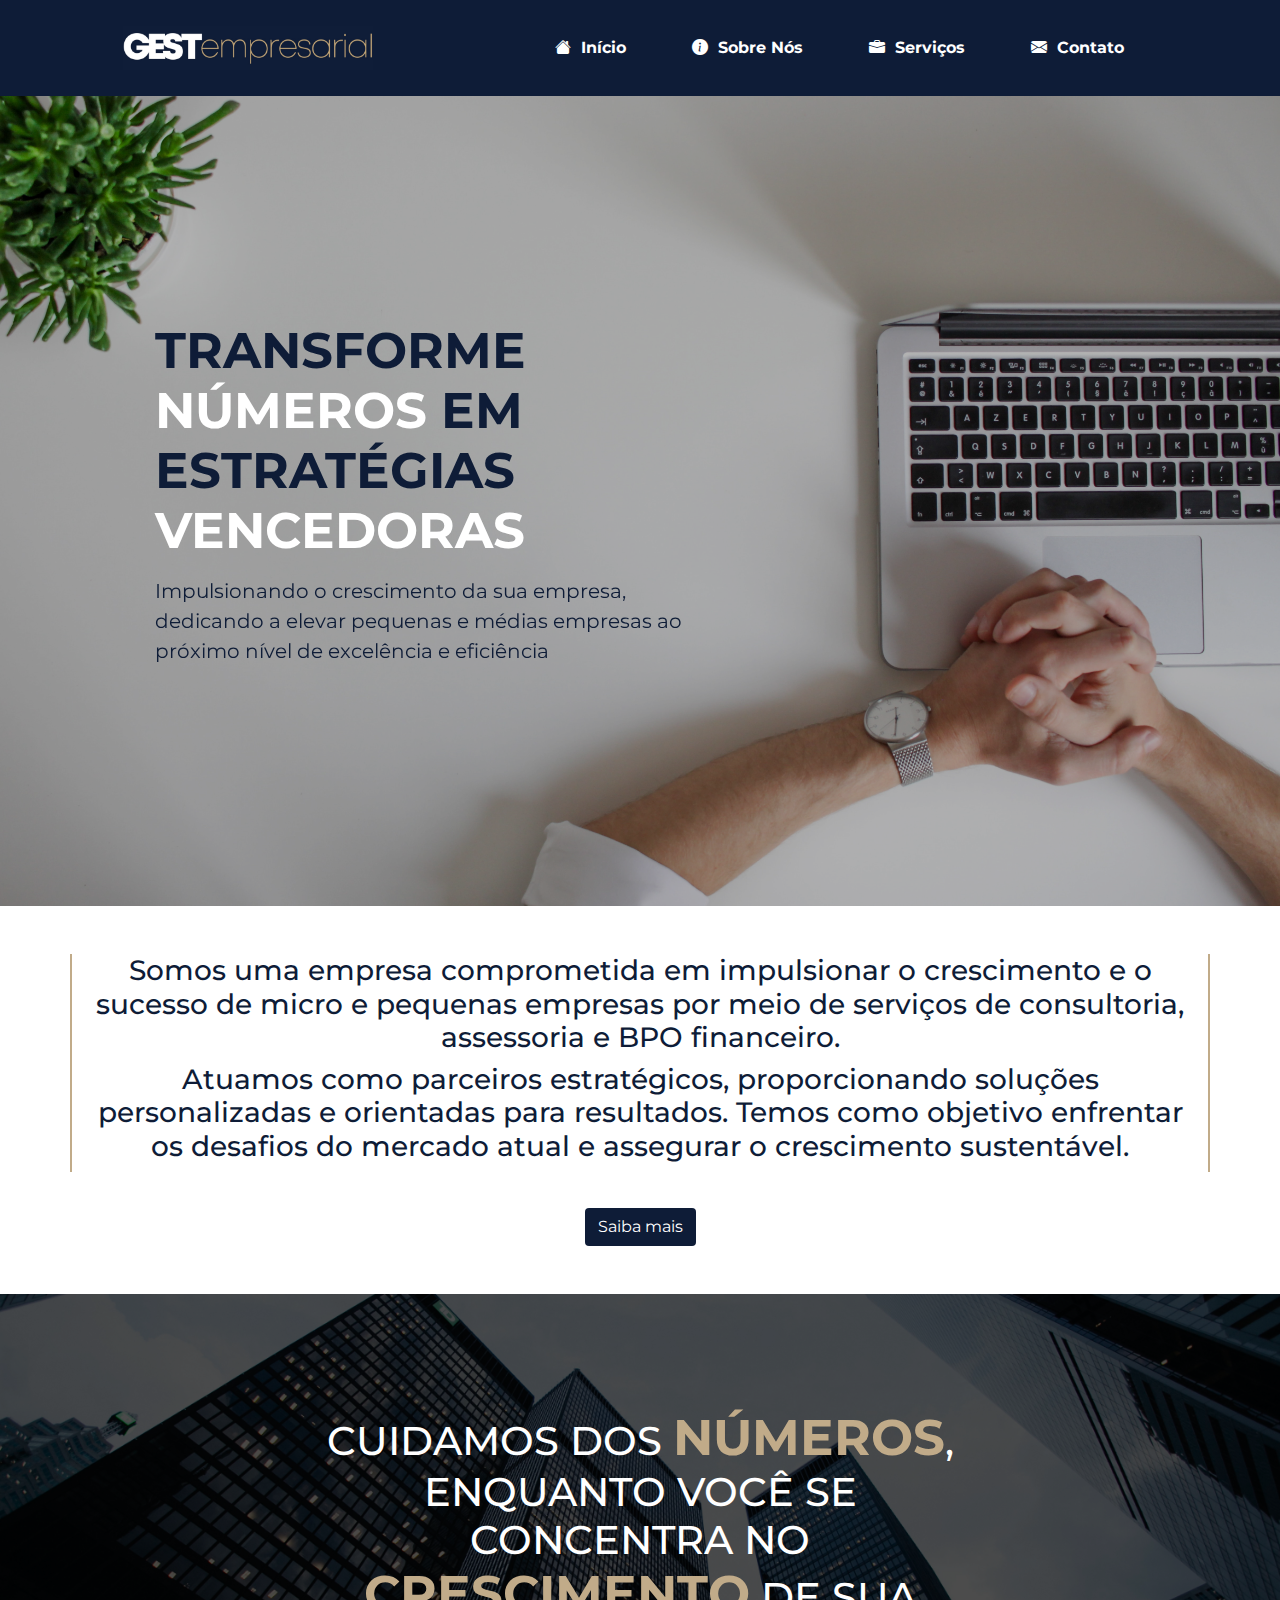
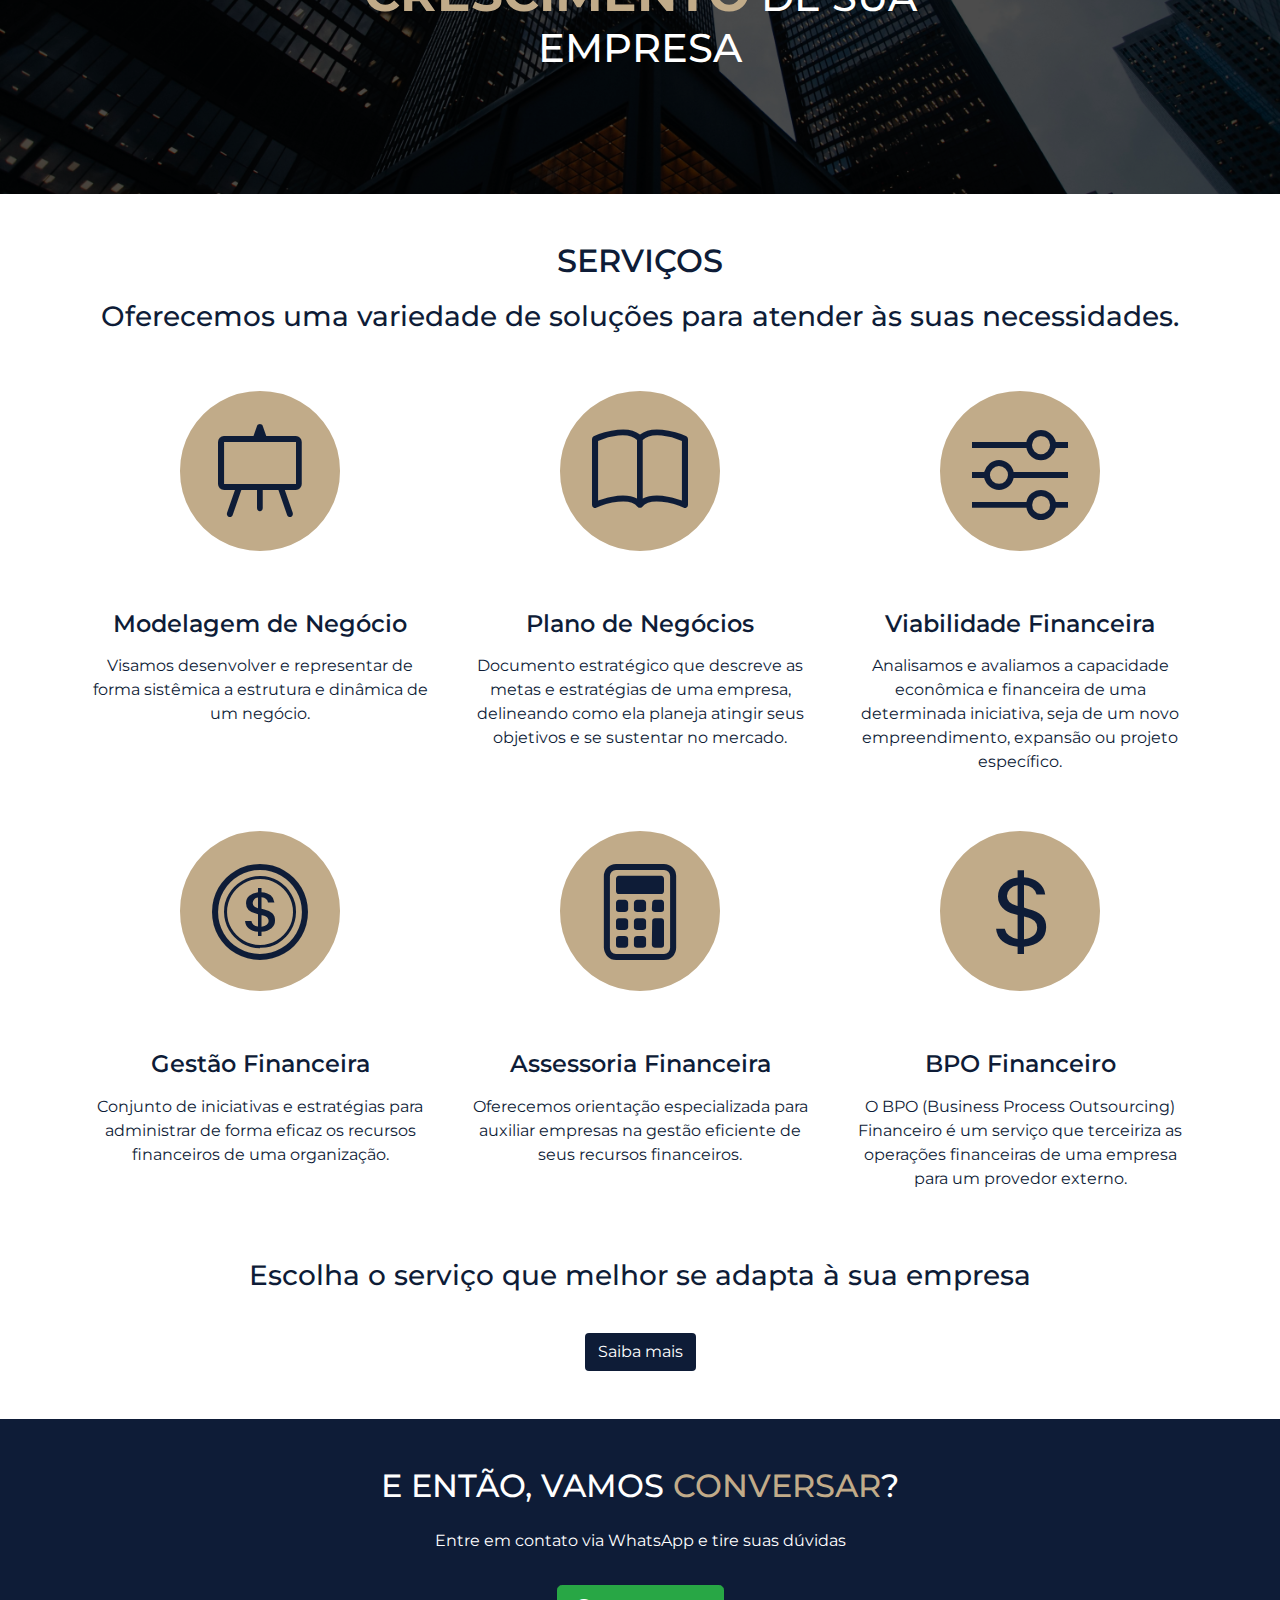
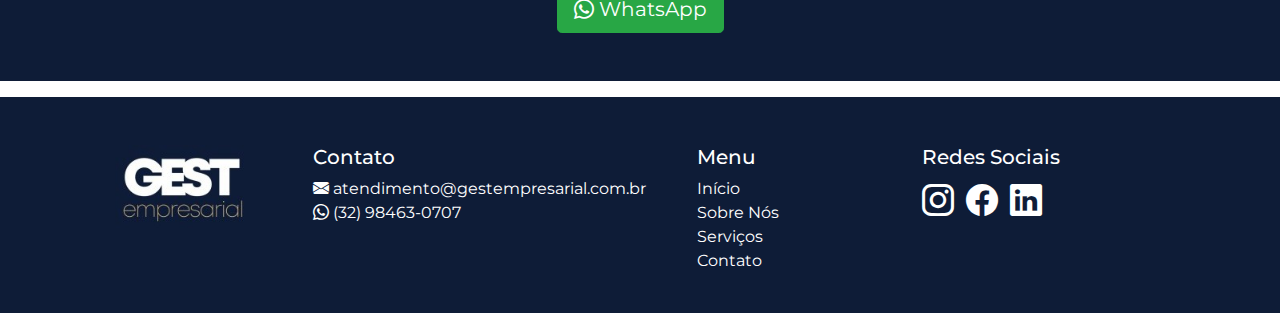
==== index.html @ 05a5762b "Update styles and add new section in sobre-nos.html" ====
<!DOCTYPE html>
<html lang="en">

<head>
    <meta charset="UTF-8">
    <meta name="viewport" content="width=device-width, initial-scale=1.0">

    <link rel="icon" href="./images/Imagem do WhatsApp de 2023-12-29 à(s) 10.19.11_632442c2.jpg">

    <link rel="stylesheet" href="style.css">

    <link rel="stylesheet" href="https://cdn.jsdelivr.net/npm/bootstrap@4.0.0/dist/css/bootstrap.min.css"
        integrity="sha384-Gn5384xqQ1aoWXA+058RXPxPg6fy4IWvTNh0E263XmFcJlSAwiGgFAW/dAiS6JXm" crossorigin="anonymous">
    <link href="https://cdn.jsdelivr.net/npm/bootstrap-icons@1.7.1/font/bootstrap-icons.css" rel="stylesheet">

    <link rel="stylesheet" href="https://unpkg.com/aos@2.3.1/dist/aos.css">

    <script src="script.js"></script>
    <script src="https://unpkg.com/aos@2.3.1/dist/aos.js"></script>

    <title>Gest Empresarial - Consultoria, Assessoria e BPO</title>
</head>

<body>
    <script>
        AOS.init(
            {
                once: true,
                duration: 1200,
            }
        );
    </script>

    <script src="https://code.jquery.com/jquery-3.5.1.slim.min.js"></script>
    <script src="https://stackpath.bootstrapcdn.com/bootstrap/5.0.0-beta1/js/bootstrap.bundle.min.js"></script>

    <script src="https://stackpath.bootstrapcdn.com/bootstrap/5.0.0-beta1/js/bootstrap.bundle.min.js"></script>

    <script src="https://code.jquery.com/jquery-3.2.1.slim.min.js"
        integrity="sha384-KJ3o2DKtIkvYIK3UENzmM7KCkRr/rE9/Qpg6aAZGJwFDMVNA/GpGFF93hXpG5KkN"
        crossorigin="anonymous"></script>

    <script src="https://cdn.jsdelivr.net/npm/bootstrap@4.0.0/dist/js/bootstrap.min.js"
        integrity="sha384-JZR6Spejh4U02d8jOt6vLEHfe/JQGiRRSQQxSfFWpi1MquVdAyjUar5+76PVCmYl"
        crossorigin="anonymous"></script>




    <header class="header">
        <nav class="navbar col-10 m-auto navbar-expand-lg">
            <a class="navbar-brand" href="#inicio">
                <img src="./images/logo-completo.jpg" alt="Logo">
            </a>
            <button class="navbar-toggler" type="button" data-toggle="collapse" data-target="#navbarNav"
                aria-controls="navbarNav" aria-expanded="false" aria-label="Toggle navigation">
                <i class="bi bi-list"></i>
            </button>
            <div class="collapse navbar-collapse" id="navbarNav">
                <ul class="navbar-nav ml-auto">
                    <li class="nav-item active" >
                        <a class="nav-link" href="#inicio"><i class="bi bi-house-fill nav-icon"></i> Início</a>
                    <li class="nav-item">
                        <a class="nav-link" href="./sobre-nos.html"><i class="bi bi-info-circle-fill nav-icon"></i> Sobre Nós</a>
                    </li>
                    <li class="nav-item">
                        <a class="nav-link" href="#servicos"><i class="bi bi-briefcase-fill nav-icon"></i> Serviços</a>
                    </li>
                    <li class="nav-item">
                        <a class="nav-link" href="#contato"><i class="bi bi-envelope-fill nav-icon"></i> Contato</a>
                    </li>
                </ul>
            </div>
        </nav>
    </header>

    <main>

        <section id="inicio">

            <div class="home d-flex align-items-center">
                <div class="texto-home texto-esquerda col-md-6 offset-md-1 pl-md-5" data-aos="fade-right">
                    <h1>TRANSFORME <span>NÚMEROS</span> EM ESTRATÉGIAS <span>VENCEDORAS</span></h1>
                    <div data-aos="fade-left" data-aos-offset="200">
                        <p>Impulsionando o crescimento da sua empresa, dedicando a elevar pequenas e médias empresas ao próximo 
                            nível de excelência e eficiência</p>
                    </div>
                </div>
            </div>


            <div class="container mt-5 mb-5">
                <div class="row text-center mb-3 texto-desc" >
                    <h3>Somos uma empresa comprometida em impulsionar o crescimento e o sucesso de micro e pequenas 
                        empresas por meio de serviços de consultoria, assessoria e BPO financeiro. 
                    </h3>
                    <h3>
                        Atuamos como parceiros estratégicos, proporcionando soluções personalizadas e orientadas para resultados. 
                        Temos como objetivo enfrentar os desafios do mercado atual e assegurar o crescimento sustentável.
                    </h3>

                </div>
                <div class="d-flex justify-content-center text-center">
                    <a href="./sobre-nos.html" class="btn btn-custom">Saiba mais</a>
                </div>
            </div>


            <div class="inicio-background">
                <div class="inicio-text">
                    <h1>CUIDAMOS DOS <span>NÚMEROS</span>, ENQUANTO VOCÊ SE CONCENTRA NO <span>CRESCIMENTO</span>
                        DE SUA EMPRESA</h1>
                </div>
            </div>


            <div class="container mt-5 mb-4 servicos">
                <div class="text-center">
                    <h2 class="section-heading text-uppercase">Serviços</h2>
                    <h3 class="section-subheading">Oferecemos uma variedade de soluções para atender às suas necessidades.</h3>
                </div>
                <div class="row text-center">
                    <div class="col-md-4">
                        <div class="icon-bolinha">
                            <i class="bi bi-circle-fill"></i>
                            <div class="icon-servico">
                                <i class="bi bi-easel"></i>
                            </div>
                        </div>
                        <h4 class="my-3">Modelagem de Negócio</h4>
                        <p>Visamos desenvolver e representar de forma sistêmica a estrutura e dinâmica de um negócio.</p>
                    </div>
                    <div class="col-md-4">
                        <div class="icon-bolinha">
                            <i class="bi bi-circle-fill"></i>
                            <div class="icon-servico">
                                <i class="bi bi-book"></i>
                            </div>
                        </div>
                        <h4 class="my-3">Plano de Negócios</h4>
                        <p>Documento estratégico que descreve as metas e estratégias de uma empresa, delineando como ela planeja
                            atingir seus objetivos e se sustentar no mercado.</p>
                    </div>
                    <div class="col-md-4">
                        <div class="icon-bolinha">
                            <i class="bi bi-circle-fill"></i>
                            <div class="icon-servico">
                                <i class="bi bi-sliders"></i>
                            </div>
                        </div>
                        <h4 class="my-3">Viabilidade Financeira</h4>
                        <p>Analisamos e avaliamos a capacidade econômica e financeira de uma determinada iniciativa, seja de um novo empreendimento, expansão ou projeto específico.</p>
                    </div>
                    <div class="col-md-4">
                        <div class="icon-bolinha">
                            <i class="bi bi-circle-fill"></i>
                            <div class="icon-servico">
                                <i class="bi bi-coin"></i>
                            </div>
                        </div>
                        <h4 class="my-3">Gestão Financeira</h4>
                        <p>Conjunto de iniciativas e estratégias para administrar de forma eficaz os recursos financeiros de uma organização.</p>
                    </div>
                    <div class="col-md-4">
                        <div class="icon-bolinha">
                            <i class="bi bi-circle-fill"></i>
                            <div class="icon-servico">
                                <i class="bi bi-calculator"></i>
                            </div>
                        </div>
                        <h4 class="my-3">Assessoria Financeira</h4>
                        <p>Oferecemos orientação especializada para auxiliar empresas na gestão eficiente de seus recursos financeiros. </p>
                    </div>
                    <div class="col-md-4">
                        <div class="icon-bolinha">
                            <i class="bi bi-circle-fill"></i>
                            <div class="icon-servico">
                                <i class="bi bi-currency-dollar"></i>
                            </div>
                        </div>
                        <h4 class="my-3">BPO Financeiro</h4>
                        <p>O BPO (Business Process Outsourcing) Financeiro é um serviço que terceiriza as operações financeiras de uma empresa para um provedor externo.</p>
                    </div>
                </div>
                <div class="text-center mt-5 mb-3">
                    <h3>Escolha o serviço que melhor se adapta à sua empresa</h3>
                </div>
                <div class="d-flex justify-content-center text-center">
                    <a href="./servicos.html" class="btn btn-custom">Saiba mais</a>
                </div>
            </div>



        </section>

        <section id="contato">
            <div class="contact-section mt-5 mb-3">
                <div class="container text-center p-5">
                    <h2 class="mb-4">E ENTÃO, VAMOS <span>CONVERSAR</span>?</h2>
                    <p>Entre em contato via WhatsApp e tire suas dúvidas</p>
                    <a href="https://wa.me/553284630707" target="_blank" class="btn btn-success btn-lg mt-3">
                        <i class="bi bi-whatsapp"></i> WhatsApp
                    </a>
                </div>
            </div>
        </section>



    </main>
    <footer class="text-white pt-5 pb-4">
        <div class="container text-center text-md-left">
            <div class="row text-center text-md-left">
                <div class="col-md-2 mx-auto">
                    <img src="./images/logo-cortada.jpeg" alt="Logo da empresa" class="img-fluid">
                </div>
                <div class="col-md-3,5 mx-auto mt-3 mt-md-0">
                    <h5>Contato</h5>
                    <ul class="list-unstyled">
                        <li><a href="mailto:atendimento@gestempresarial.com.br" target="_blank"
                                class="contato-footer"><i class="bi bi-envelope-fill"></i>
                                atendimento@gestempresarial.com.br</a></li>
                        <li><a href="https://wa.me/553284630707" target="_blank" class="contato-footer"><i
                                    class="bi bi-whatsapp"></i> (32) 98463-0707</a></li>
                    </ul>
                </div>
                <div class="col-md-2 mx-auto mt-3 mt-md-0">
                    <h5>Menu</h5>
                    <ul class="list-unstyled">
                        <li><a href="#inicio" class="menu">Início</a></li>
                        <li><a href="#sobre" class="menu">Sobre Nós</a></li>
                        <li><a href="#servicos" class="menu">Serviços</a></li>
                        <li><a href="#contato" class="menu">Contato</a></li>
                    </ul>
                </div>
                <div class="col-md-3 mx-auto mt-3 mt-md-0">
                    <h5>Redes Sociais</h5>
                    <ul class="list-unstyled list-inline">
                        <li class="list-inline-item"><a href="link_do_instagram" target="_blank" class="social-icon"><i
                                    class="bi bi-instagram" style="font-size: 2rem;"></i></a></li>
                        <li class="list-inline-item"><a href="link_do_facebook" target="_blank" class="social-icon"><i
                                    class="bi bi-facebook" style="font-size: 2rem;"></i></a></li>
                        <li class="list-inline-item"><a href="link_do_linkedin" target="_blank" class="social-icon"><i
                                    class="bi bi-linkedin" style="font-size: 2rem;"></i></a></li>
                    </ul>
                </div>
            </div>
        </div>
    </footer>
</body>

</html>
---- style.css ----
@import url('https://fonts.googleapis.com/css2?family=Montserrat:wght@400;500;600;700;800&display=swap');


*{
    margin: 0;
    padding: 0;
    box-sizing: border-box;
    font-family: 'Montserrat', sans-serif;
}

body {
    font-family: 'Montserrat', sans-serif;
    font-weight: 500; 
}

h1, h2, h3, h4, h5, h6 {
    font-weight: 700; 
}

.header {
    background-color: #0e1c37;
}

.navbar-light .navbar-toggler {
    background-color: transparent;
}

.nav-icon {
    margin-right: 5px;
}

.navbar-brand img {
    width: 250px;
    height: auto;
}

.navbar-nav .nav-link {
    color: #ffffff;
    font-weight: bold;
}

.navbar-nav .nav-link:hover {
    color: #c1ab89;
}

.navbar-nav .nav-item {
    margin: 20px 25px;
}

.navbar-toggler i {
    color: white;
}

.home {
    position: relative;
    background-image: url('./images/nordwood-themes-kRNZiGKtz48-unsplash.jpg');
    background-size: cover;
    background-position: center;
    height: 90vh;
}

.home::before {
    content: "";
    position: absolute;
    top: 0;
    right: 0;
    bottom: 0;
    left: 0;
    background: rgba(0, 0, 0, 0.3);
}

.texto-home {
    color: #0e1c37;
}

.texto-home span {
    color: #ffffff;
}

.texto-home h1 {
    font-size: 50px;
    font-weight: bold;
}

.texto-home p {
    font-size: 20px;
    margin-top: 15px;
}

.btn-custom {
    margin-top: 20px;
}

.texto-desc {
    color: #0e1c37;
    border-right: 2px solid #c1ab89;
    border-left: 2px solid #c1ab89;
    padding-left: 10px;
    padding-right: 10px;
}

@media (max-width: 767.98px) {
    .texto-desc {
      border-right: none;
      border-left: none;
      border-top: 2px solid #c1ab89;
      border-bottom: 2px solid #c1ab89;
      padding-top: 20px;
      padding-bottom: 20px;
    }
}

.inicio-background {
    position: relative;
    background-image: url('./images/sean-pollock-PhYq704ffdA-unsplash.jpg');
    background-size: cover;
    background-position: 10% center;
    height: 500px;
}

.inicio-background::before {
    content: "";
    position: absolute;
    top: 0;
    right: 0;
    bottom: 0;
    left: 0;
    background: rgba(0, 0, 0, 0.7);
}

.inicio-text {
    position: absolute;
    top: 50%;
    left: 50%;
    transform: translate(-50%, -50%);
    color: white;
    text-align: center;
    font-size: 70%;
}

.inicio-text span {
    font-size: 50px;
    font-weight: bold;
    color: #c1ab89;
}

.icon-bolinha {
    position: relative;
    font-size: 30vh;
    color: #c1ab89;
}

.icon-servico {
    position: absolute;
    top: 50%;
    left: 50%;
    transform: translate(-50%, -50%);
    font-size: 15vh;
    color: #ffffff;
}

#sobre .card {
    background-color: #0e1c37; /* Altere para a cor que desejar */
    margin-top: 50px; /* Altere para o espaçamento que desejar */
    margin-bottom: 50px; /* Altere para o espaçamento que desejar */
    border-radius: 50px;
    box-shadow: 0 4px 8px 0 rgba(0, 0, 0, 0.4), 0 6px 20px 0 rgba(0, 0, 0, 0.4); /* Adiciona sombra */
}

#sobre .card .card-body {
    color: #ffffff; /* Altere para a cor que desejar */
}

#sobre .card .card-body h2 {
    text-transform: uppercase;
    color: #c1ab89;
    margin-top: 20px;
    margin-bottom: 20px;
    text-align: center;
}

#sobre .card .card-body p {
    font-size: 18px;
}

#sobre .card .card-body .img-fluid {
    background-color: #c1ab89;
    border-color: #c1ab89;
    color: #ffffff;
    font-weight: bold;
}



.card-body h2 {
    text-transform: uppercase;
    color: #0e1c37;
    margin-top: 20px;
    margin-bottom: 20px;
    text-align: center;

}

.btn-custom {
    background-color: #0e1c37; /* Cor de fundo do botão */
    color: #ffffff; /* Cor do texto do botão */
}

.btn-custom:hover {
    background-color: #c1ab89; /* Cor de fundo do botão quando o mouse está sobre ele */
    color: #ffffff; /* Cor do texto do botão quando o mouse está sobre ele */
}



.contact-section {
    color: #ffffff;
    background-color: #0e1c37; /* Cor de fundo azul da seção de contato */
}

.contact-section span {
    color: #c1ab89;
}

.btn-success {
    background-color: #25D366; /* Cor do botão do WhatsApp */
    border-color: #25D366; /* Cor da borda do botão do WhatsApp */
}

/* Opcional: Se você quiser ajustar a forma do botão para se parecer mais com o da imagem */
.btn-lg {
    border-radius: 30px;
    padding: .75rem 1.25rem;
}


.servicos {
    background-color: #ffffff;
}

.servicos h2 {
    color: #0e1c37;
    font-weight: 550;
    margin-bottom: 20px;
}

.icon-bolinha {
    font-size: 10em;
}

.icon-servico {
    color: #0e1c37;
    font-weight: 550;
    font-size: 0.6em;
}

.servicos h3 {
    color: #0e1c37;
    font-weight: 500;
    margin-bottom: 20px;
}

.servicos p {
    color: #0e1c37;
    font-weight: 400;
    margin-bottom: 20px;
}

.servicos h4 {
    color: #0e1c37;
    font-weight: 550;
    margin-top: 0.5rem;
}



footer {
    background-color: #0e1c37;
    color: #ffffff;
    padding-top: 20px;
    padding-bottom: 20px;
}

.contato-footer {
    color: #ffffff;
}

.contato-footer:hover {
    color: #c1ab89;
}

.menu {
    color: #ffffff;
}

.menu:hover {
    color: #c1ab89;
}

.social-icon{
    color:#ffffff;
}

.social-icon:hover {
    color: #c1ab89; /* Muda a cor para vermelho quando o mouse passa sobre o ícone */
}


/* Estilizando a barra de rolagem vertical */
::-webkit-scrollbar {
    width: 6px; /* Largura da barra de rolagem */
    background: #0e1c37; /* Fundo transparente */
}

::-webkit-scrollbar-thumb {
    background: #c1ab89; /* Cor do polegar da barra de rolagem (50% de opacidade preta) */
    border-radius: 30px; /* Borda arredondada */
}

::-webkit-scrollbar-thumb:hover {
    background: #887861; /* Cor do polegar da barra de rolagem quando hover */
}

/* Estilizando a barra de rolagem horizontal (opcional) */
::-webkit-scrollbar-track {
    background: #0e1c37; /* Fundo transparente */
}

/* Escondendo a barra de rolagem nativa do Firefox */
* {
    scrollbar-width: thin;
    scrollbar-color: transparent transparent;
}
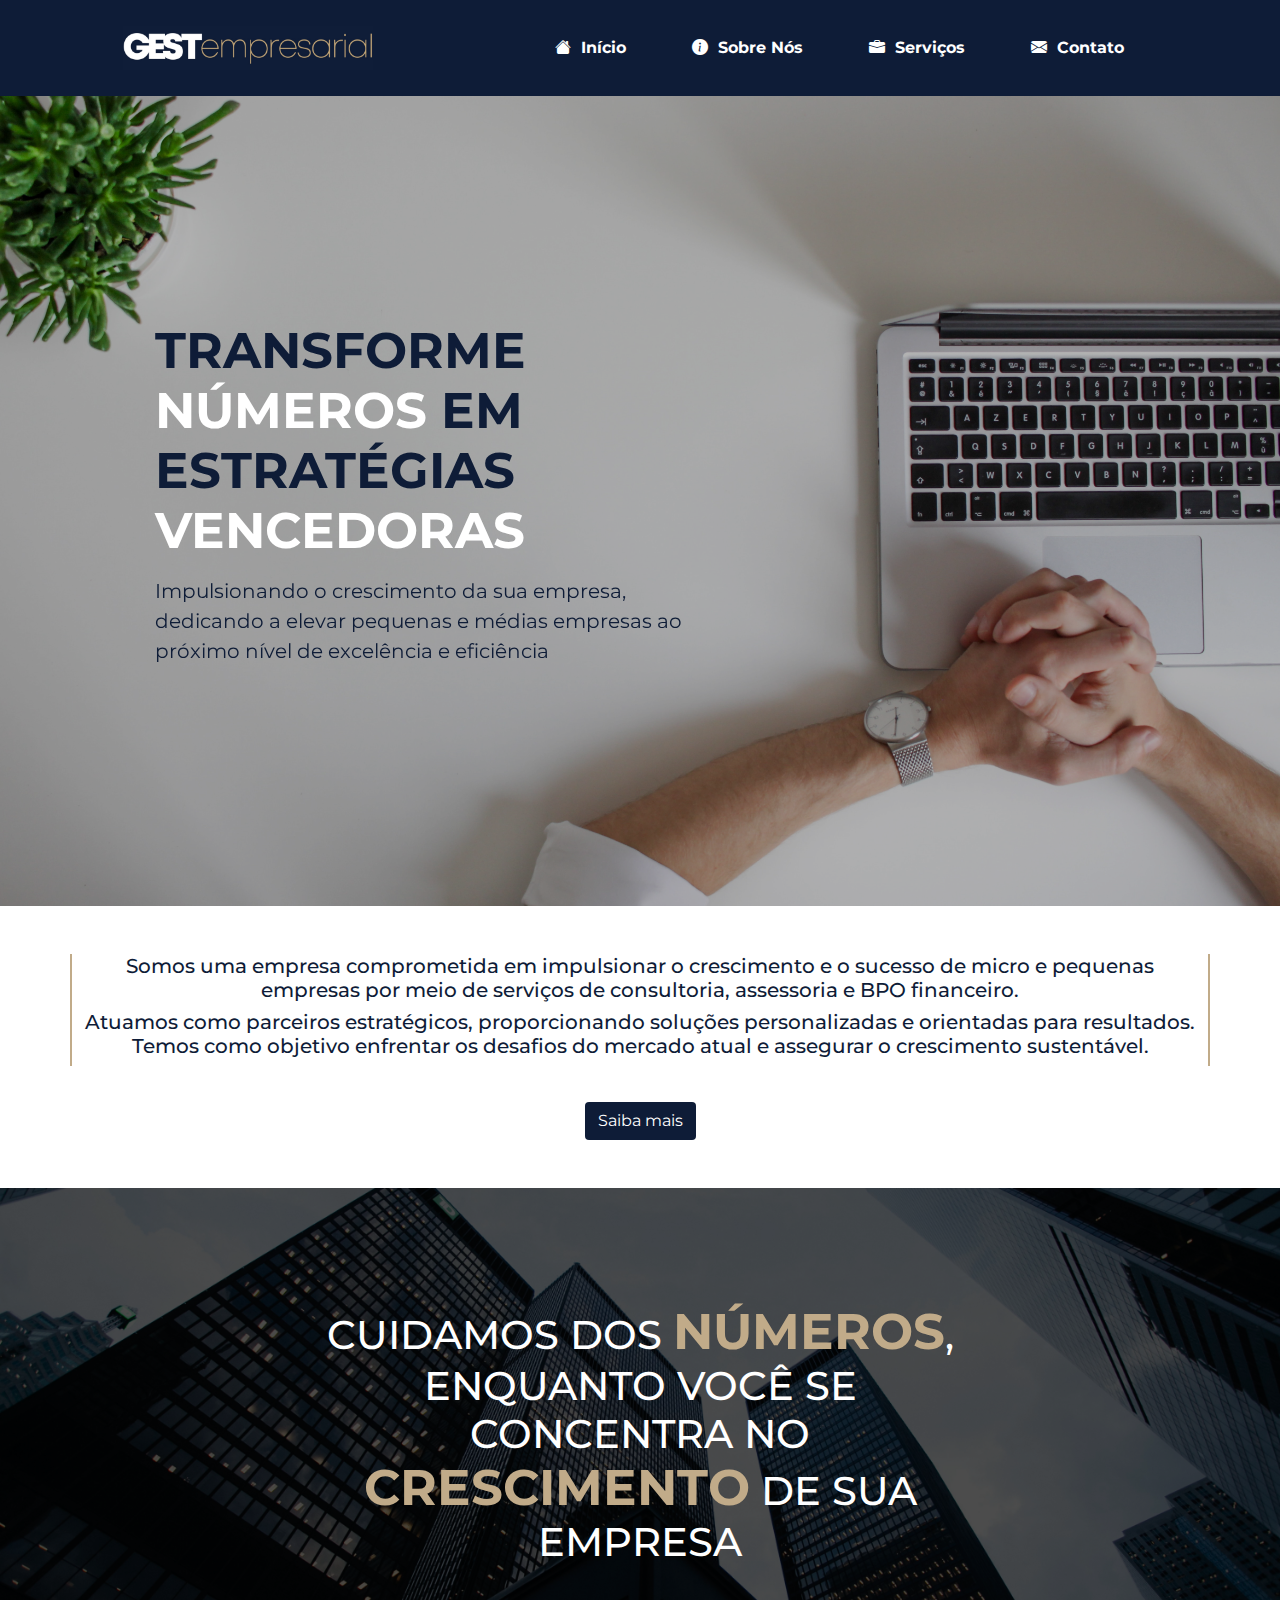
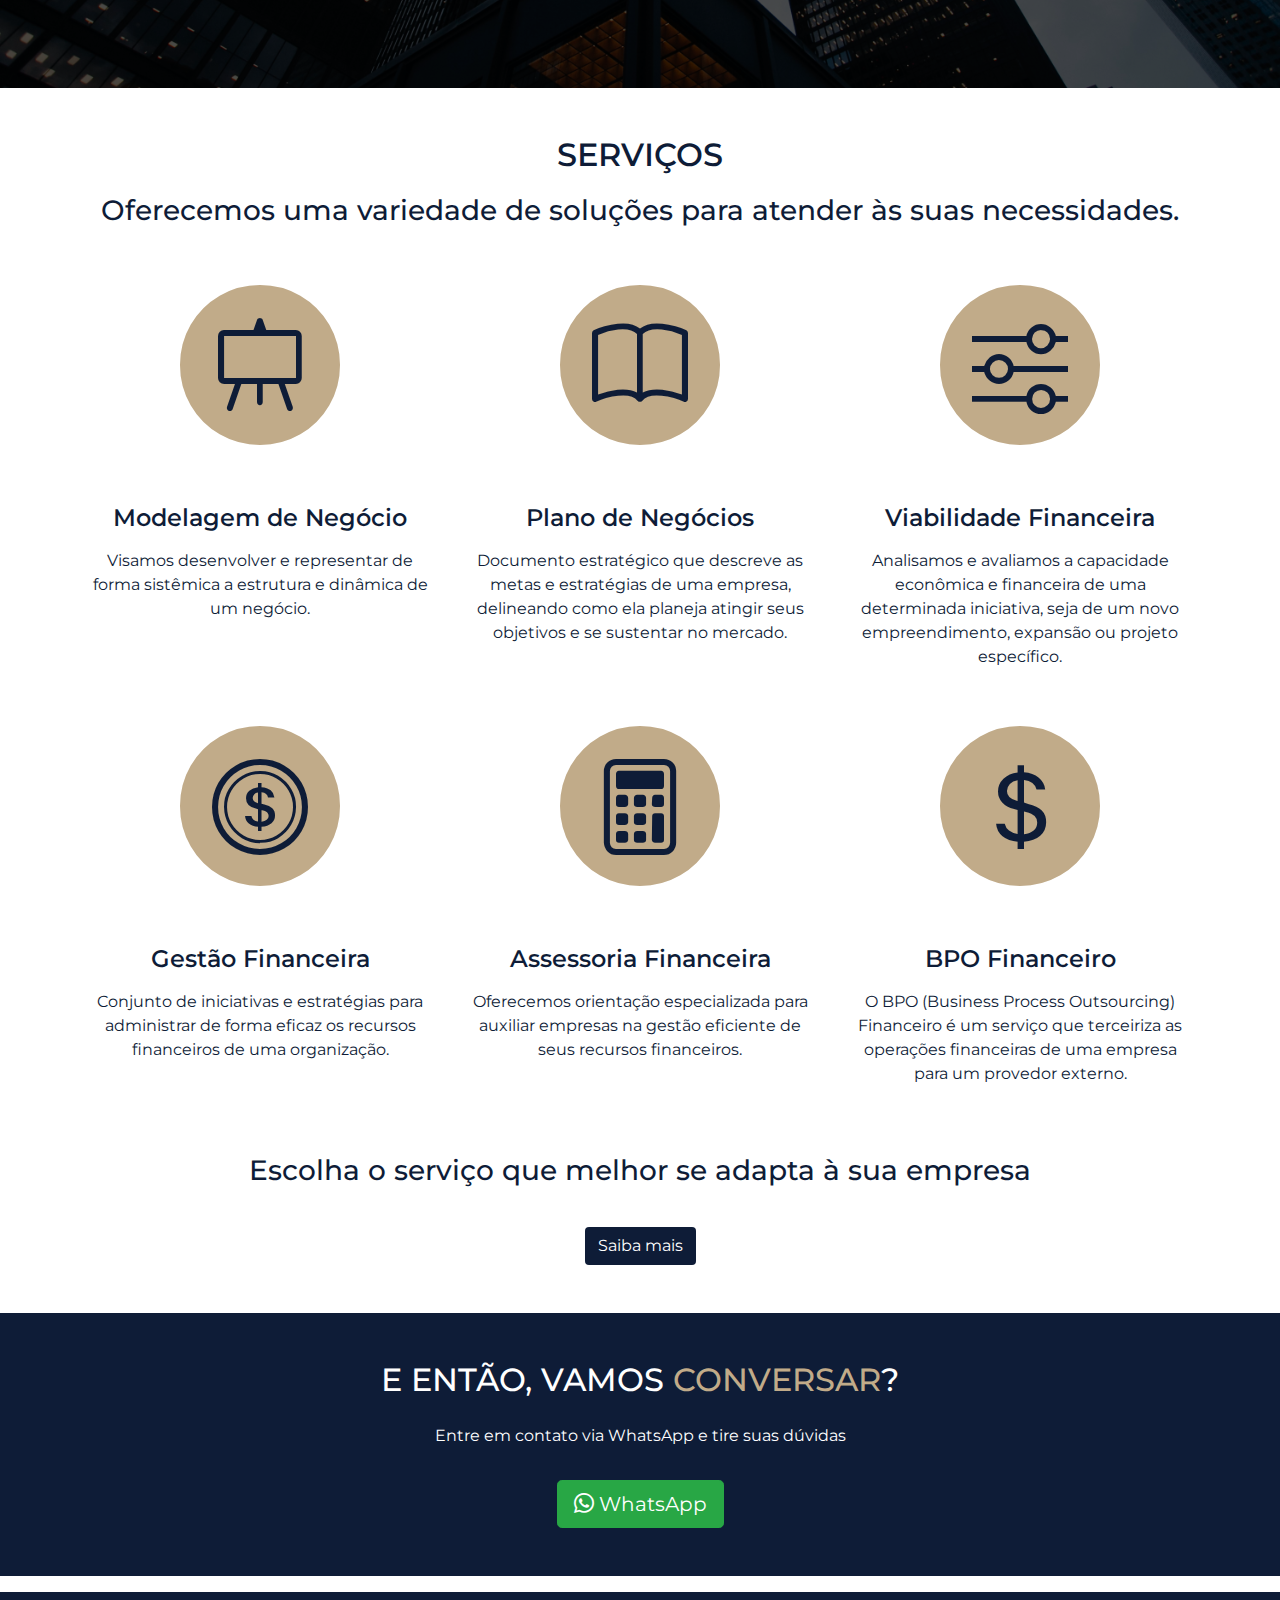
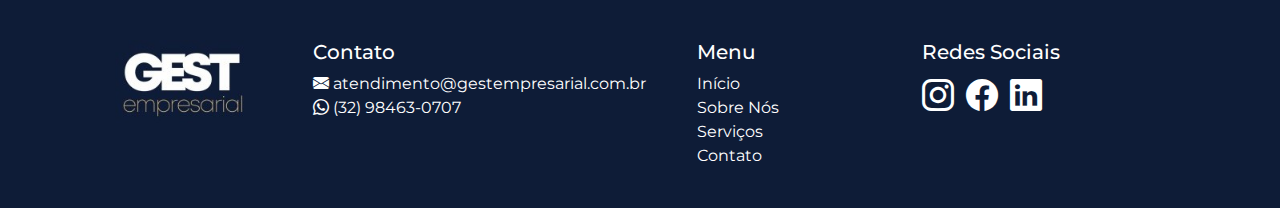
==== commit 0fbec34f: "Update menu links to use relative paths" ====
--- a/index.html
+++ b/index.html
@@ -49,7 +49,7 @@
 
     <header class="header">
         <nav class="navbar col-10 m-auto navbar-expand-lg">
-            <a class="navbar-brand" href="#inicio">
+            <a class="navbar-brand" href="./index.html">
                 <img src="./images/logo-completo.jpg" alt="Logo">
             </a>
             <button class="navbar-toggler" type="button" data-toggle="collapse" data-target="#navbarNav"
@@ -58,16 +58,17 @@
             </button>
             <div class="collapse navbar-collapse" id="navbarNav">
                 <ul class="navbar-nav ml-auto">
-                    <li class="nav-item active" >
-                        <a class="nav-link" href="#inicio"><i class="bi bi-house-fill nav-icon"></i> Início</a>
+                    <li class="nav-item active">
+                        <a class="nav-link" href="./index.html"><i class="bi bi-house-fill nav-icon"></i> Início</a>
                     <li class="nav-item">
-                        <a class="nav-link" href="./sobre-nos.html"><i class="bi bi-info-circle-fill nav-icon"></i> Sobre Nós</a>
+                        <a class="nav-link" href="./sobre-nos.html"><i class="bi bi-info-circle-fill nav-icon"></i>
+                            Sobre Nós</a>
                     </li>
                     <li class="nav-item">
-                        <a class="nav-link" href="#servicos"><i class="bi bi-briefcase-fill nav-icon"></i> Serviços</a>
+                        <a class="nav-link" href="./servicos.html"><i class="bi bi-briefcase-fill nav-icon"></i> Serviços</a>
                     </li>
                     <li class="nav-item">
-                        <a class="nav-link" href="#contato"><i class="bi bi-envelope-fill nav-icon"></i> Contato</a>
+                        <a class="nav-link" href="./contato.html"><i class="bi bi-envelope-fill nav-icon"></i> Contato</a>
                     </li>
                 </ul>
             </div>
@@ -76,135 +77,138 @@
 
     <main>
 
-        <section id="inicio">
-
-            <div class="home d-flex align-items-center">
-                <div class="texto-home texto-esquerda col-md-6 offset-md-1 pl-md-5" data-aos="fade-right">
-                    <h1>TRANSFORME <span>NÚMEROS</span> EM ESTRATÉGIAS <span>VENCEDORAS</span></h1>
-                    <div data-aos="fade-left" data-aos-offset="200">
-                        <p>Impulsionando o crescimento da sua empresa, dedicando a elevar pequenas e médias empresas ao próximo 
-                            nível de excelência e eficiência</p>
-                    </div>
-                </div>
-            </div>
-
-
-            <div class="container mt-5 mb-5">
-                <div class="row text-center mb-3 texto-desc" >
-                    <h3>Somos uma empresa comprometida em impulsionar o crescimento e o sucesso de micro e pequenas 
-                        empresas por meio de serviços de consultoria, assessoria e BPO financeiro. 
-                    </h3>
-                    <h3>
-                        Atuamos como parceiros estratégicos, proporcionando soluções personalizadas e orientadas para resultados. 
-                        Temos como objetivo enfrentar os desafios do mercado atual e assegurar o crescimento sustentável.
-                    </h3>
-
-                </div>
-                <div class="d-flex justify-content-center text-center">
-                    <a href="./sobre-nos.html" class="btn btn-custom">Saiba mais</a>
-                </div>
-            </div>
-
-
-            <div class="inicio-background">
-                <div class="inicio-text">
-                    <h1>CUIDAMOS DOS <span>NÚMEROS</span>, ENQUANTO VOCÊ SE CONCENTRA NO <span>CRESCIMENTO</span>
-                        DE SUA EMPRESA</h1>
-                </div>
-            </div>
-
-
-            <div class="container mt-5 mb-4 servicos">
-                <div class="text-center">
-                    <h2 class="section-heading text-uppercase">Serviços</h2>
-                    <h3 class="section-subheading">Oferecemos uma variedade de soluções para atender às suas necessidades.</h3>
-                </div>
-                <div class="row text-center">
-                    <div class="col-md-4">
-                        <div class="icon-bolinha">
-                            <i class="bi bi-circle-fill"></i>
-                            <div class="icon-servico">
-                                <i class="bi bi-easel"></i>
-                            </div>
-                        </div>
-                        <h4 class="my-3">Modelagem de Negócio</h4>
-                        <p>Visamos desenvolver e representar de forma sistêmica a estrutura e dinâmica de um negócio.</p>
-                    </div>
-                    <div class="col-md-4">
-                        <div class="icon-bolinha">
-                            <i class="bi bi-circle-fill"></i>
-                            <div class="icon-servico">
-                                <i class="bi bi-book"></i>
-                            </div>
-                        </div>
-                        <h4 class="my-3">Plano de Negócios</h4>
-                        <p>Documento estratégico que descreve as metas e estratégias de uma empresa, delineando como ela planeja
-                            atingir seus objetivos e se sustentar no mercado.</p>
-                    </div>
-                    <div class="col-md-4">
-                        <div class="icon-bolinha">
-                            <i class="bi bi-circle-fill"></i>
-                            <div class="icon-servico">
-                                <i class="bi bi-sliders"></i>
-                            </div>
-                        </div>
-                        <h4 class="my-3">Viabilidade Financeira</h4>
-                        <p>Analisamos e avaliamos a capacidade econômica e financeira de uma determinada iniciativa, seja de um novo empreendimento, expansão ou projeto específico.</p>
-                    </div>
-                    <div class="col-md-4">
-                        <div class="icon-bolinha">
-                            <i class="bi bi-circle-fill"></i>
-                            <div class="icon-servico">
-                                <i class="bi bi-coin"></i>
-                            </div>
-                        </div>
-                        <h4 class="my-3">Gestão Financeira</h4>
-                        <p>Conjunto de iniciativas e estratégias para administrar de forma eficaz os recursos financeiros de uma organização.</p>
-                    </div>
-                    <div class="col-md-4">
-                        <div class="icon-bolinha">
-                            <i class="bi bi-circle-fill"></i>
-                            <div class="icon-servico">
-                                <i class="bi bi-calculator"></i>
-                            </div>
-                        </div>
-                        <h4 class="my-3">Assessoria Financeira</h4>
-                        <p>Oferecemos orientação especializada para auxiliar empresas na gestão eficiente de seus recursos financeiros. </p>
-                    </div>
-                    <div class="col-md-4">
-                        <div class="icon-bolinha">
-                            <i class="bi bi-circle-fill"></i>
-                            <div class="icon-servico">
-                                <i class="bi bi-currency-dollar"></i>
-                            </div>
-                        </div>
-                        <h4 class="my-3">BPO Financeiro</h4>
-                        <p>O BPO (Business Process Outsourcing) Financeiro é um serviço que terceiriza as operações financeiras de uma empresa para um provedor externo.</p>
-                    </div>
-                </div>
-                <div class="text-center mt-5 mb-3">
-                    <h3>Escolha o serviço que melhor se adapta à sua empresa</h3>
-                </div>
-                <div class="d-flex justify-content-center text-center">
-                    <a href="./servicos.html" class="btn btn-custom">Saiba mais</a>
-                </div>
-            </div>
-
-
-
-        </section>
-
-        <section id="contato">
-            <div class="contact-section mt-5 mb-3">
-                <div class="container text-center p-5">
-                    <h2 class="mb-4">E ENTÃO, VAMOS <span>CONVERSAR</span>?</h2>
-                    <p>Entre em contato via WhatsApp e tire suas dúvidas</p>
-                    <a href="https://wa.me/553284630707" target="_blank" class="btn btn-success btn-lg mt-3">
-                        <i class="bi bi-whatsapp"></i> WhatsApp
-                    </a>
-                </div>
-            </div>
-        </section>
+
+        <div class="home d-flex align-items-center">
+            <div class="texto-home texto-esquerda col-md-6 offset-md-1 pl-md-5" data-aos="fade-right">
+                <h1>TRANSFORME <span>NÚMEROS</span> EM ESTRATÉGIAS <span>VENCEDORAS</span></h1>
+                <div data-aos="fade-left" data-aos-offset="200">
+                    <p>Impulsionando o crescimento da sua empresa, dedicando a elevar pequenas e médias empresas ao
+                        próximo
+                        nível de excelência e eficiência</p>
+                </div>
+            </div>
+        </div>
+
+
+        <div class="container mt-5 mb-5">
+            <div class="row text-center mb-3 texto-desc">
+                <h5>Somos uma empresa comprometida em impulsionar o crescimento e o sucesso de micro e pequenas
+                    empresas por meio de serviços de consultoria, assessoria e BPO financeiro.
+                </h5>
+                <h5>
+                    Atuamos como parceiros estratégicos, proporcionando soluções personalizadas e orientadas para
+                    resultados.
+                    Temos como objetivo enfrentar os desafios do mercado atual e assegurar o crescimento sustentável.
+                </h5>
+
+            </div>
+            <div class="d-flex justify-content-center text-center">
+                <a href="./sobre-nos.html" class="btn btn-custom">Saiba mais</a>
+            </div>
+        </div>
+
+
+        <div class="inicio-background">
+            <div class="inicio-text">
+                <h1>CUIDAMOS DOS <span>NÚMEROS</span>, ENQUANTO VOCÊ SE CONCENTRA NO <span>CRESCIMENTO</span>
+                    DE SUA EMPRESA</h1>
+            </div>
+        </div>
+
+
+        <div class="container mt-5 mb-4 servicos">
+            <div class="text-center">
+                <h2 class="section-heading text-uppercase">Serviços</h2>
+                <h3 class="section-subheading">Oferecemos uma variedade de soluções para atender às suas necessidades.
+                </h3>
+            </div>
+            <div class="row text-center">
+                <div class="col-md-4">
+                    <div class="icon-bolinha">
+                        <i class="bi bi-circle-fill"></i>
+                        <div class="icon-servico">
+                            <i class="bi bi-easel"></i>
+                        </div>
+                    </div>
+                    <h4 class="my-3">Modelagem de Negócio</h4>
+                    <p>Visamos desenvolver e representar de forma sistêmica a estrutura e dinâmica de um negócio.</p>
+                </div>
+                <div class="col-md-4">
+                    <div class="icon-bolinha">
+                        <i class="bi bi-circle-fill"></i>
+                        <div class="icon-servico">
+                            <i class="bi bi-book"></i>
+                        </div>
+                    </div>
+                    <h4 class="my-3">Plano de Negócios</h4>
+                    <p>Documento estratégico que descreve as metas e estratégias de uma empresa, delineando como ela
+                        planeja
+                        atingir seus objetivos e se sustentar no mercado.</p>
+                </div>
+                <div class="col-md-4">
+                    <div class="icon-bolinha">
+                        <i class="bi bi-circle-fill"></i>
+                        <div class="icon-servico">
+                            <i class="bi bi-sliders"></i>
+                        </div>
+                    </div>
+                    <h4 class="my-3">Viabilidade Financeira</h4>
+                    <p>Analisamos e avaliamos a capacidade econômica e financeira de uma determinada iniciativa, seja de
+                        um novo empreendimento, expansão ou projeto específico.</p>
+                </div>
+                <div class="col-md-4">
+                    <div class="icon-bolinha">
+                        <i class="bi bi-circle-fill"></i>
+                        <div class="icon-servico">
+                            <i class="bi bi-coin"></i>
+                        </div>
+                    </div>
+                    <h4 class="my-3">Gestão Financeira</h4>
+                    <p>Conjunto de iniciativas e estratégias para administrar de forma eficaz os recursos financeiros de
+                        uma organização.</p>
+                </div>
+                <div class="col-md-4">
+                    <div class="icon-bolinha">
+                        <i class="bi bi-circle-fill"></i>
+                        <div class="icon-servico">
+                            <i class="bi bi-calculator"></i>
+                        </div>
+                    </div>
+                    <h4 class="my-3">Assessoria Financeira</h4>
+                    <p>Oferecemos orientação especializada para auxiliar empresas na gestão eficiente de seus recursos
+                        financeiros. </p>
+                </div>
+                <div class="col-md-4">
+                    <div class="icon-bolinha">
+                        <i class="bi bi-circle-fill"></i>
+                        <div class="icon-servico">
+                            <i class="bi bi-currency-dollar"></i>
+                        </div>
+                    </div>
+                    <h4 class="my-3">BPO Financeiro</h4>
+                    <p>O BPO (Business Process Outsourcing) Financeiro é um serviço que terceiriza as operações
+                        financeiras de uma empresa para um provedor externo.</p>
+                </div>
+            </div>
+            <div class="text-center mt-5 mb-3">
+                <h3>Escolha o serviço que melhor se adapta à sua empresa</h3>
+            </div>
+            <div class="d-flex justify-content-center text-center">
+                <a href="./servicos.html" class="btn btn-custom">Saiba mais</a>
+            </div>
+        </div>
+
+
+
+        <div class="contact-section mt-5 mb-3">
+            <div class="container text-center p-5">
+                <h2 class="mb-4">E ENTÃO, VAMOS <span>CONVERSAR</span>?</h2>
+                <p>Entre em contato via WhatsApp e tire suas dúvidas</p>
+                <a href="https://wa.me/553284630707" target="_blank" class="btn btn-success btn-lg mt-3">
+                    <i class="bi bi-whatsapp"></i> WhatsApp
+                </a>
+            </div>
+        </div>
 
 
 
@@ -228,10 +232,10 @@
                 <div class="col-md-2 mx-auto mt-3 mt-md-0">
                     <h5>Menu</h5>
                     <ul class="list-unstyled">
-                        <li><a href="#inicio" class="menu">Início</a></li>
-                        <li><a href="#sobre" class="menu">Sobre Nós</a></li>
-                        <li><a href="#servicos" class="menu">Serviços</a></li>
-                        <li><a href="#contato" class="menu">Contato</a></li>
+                        <li><a href="./index.html" class="menu">Início</a></li>
+                        <li><a href="./sobre-nos.html" class="menu">Sobre Nós</a></li>
+                        <li><a href="./servicos.html" class="menu">Serviços</a></li>
+                        <li><a href="./contato.html" class="menu">Contato</a></li>
                     </ul>
                 </div>
                 <div class="col-md-3 mx-auto mt-3 mt-md-0">
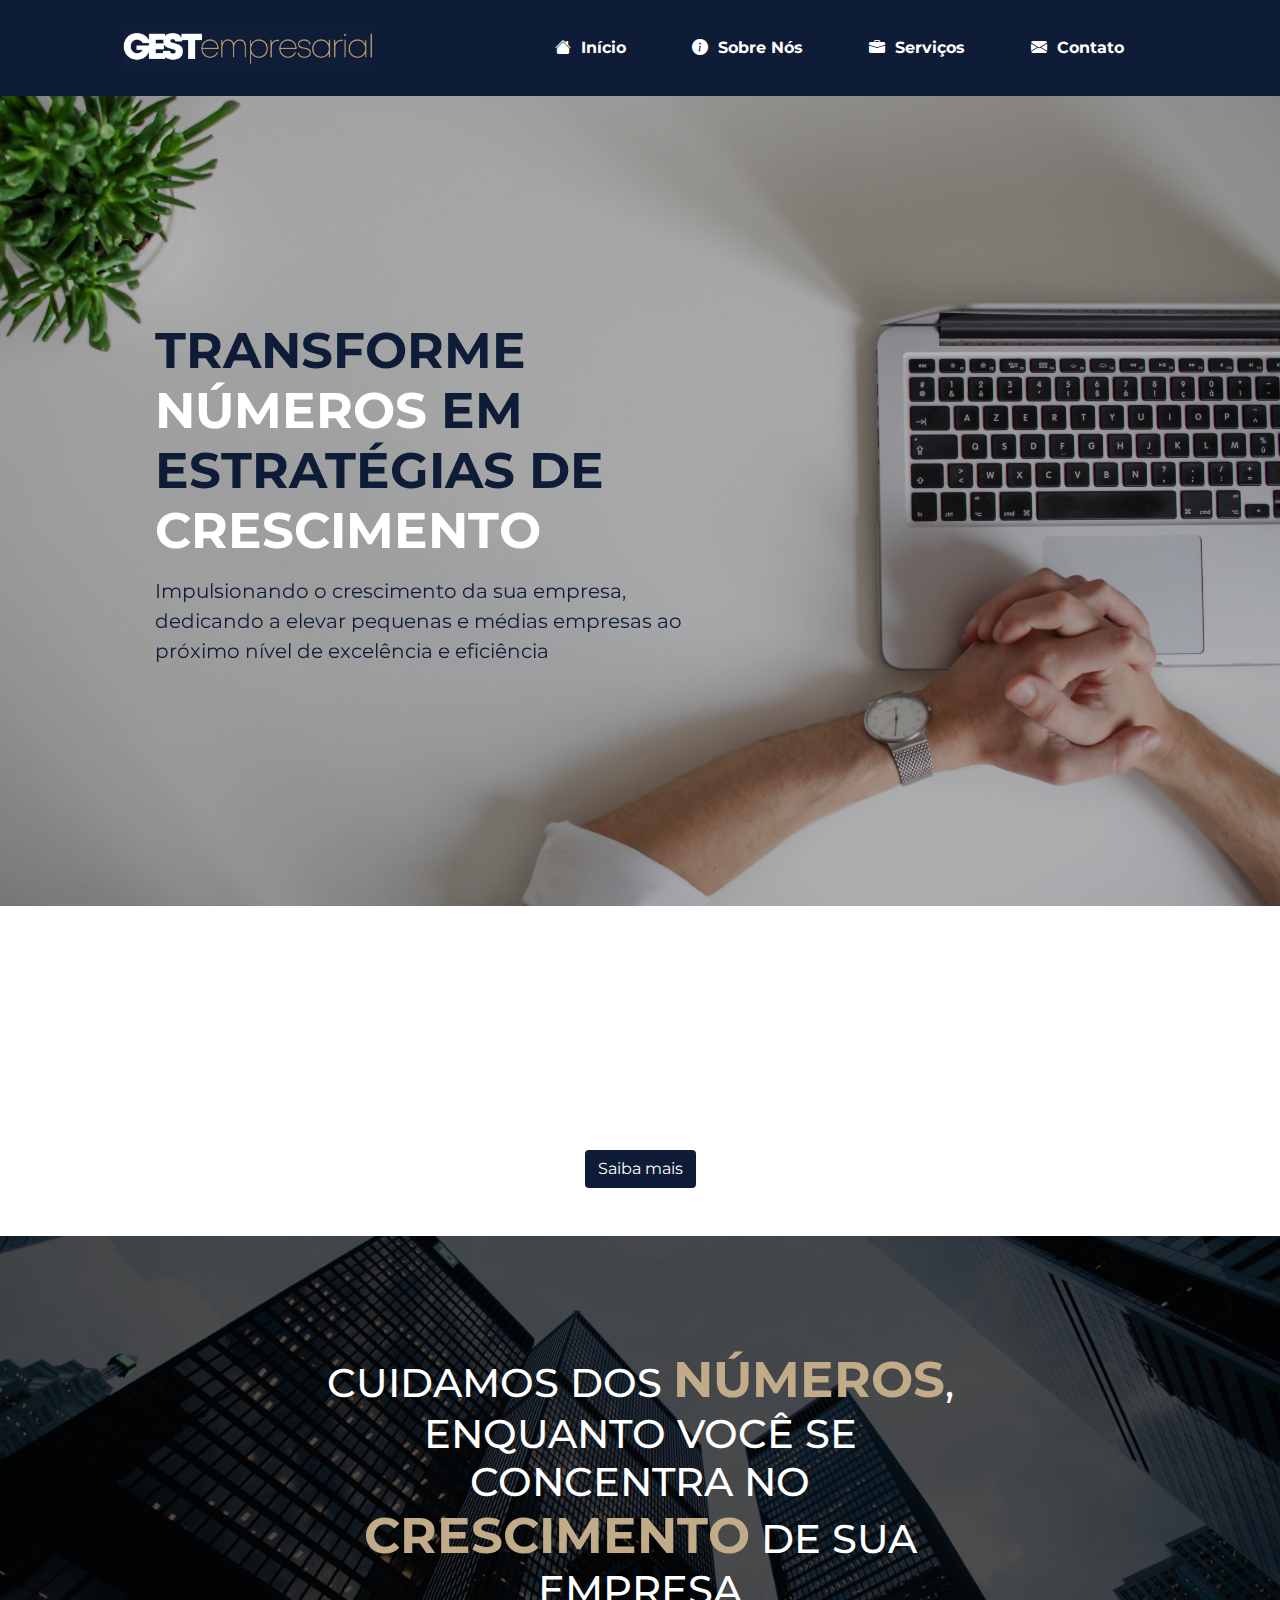
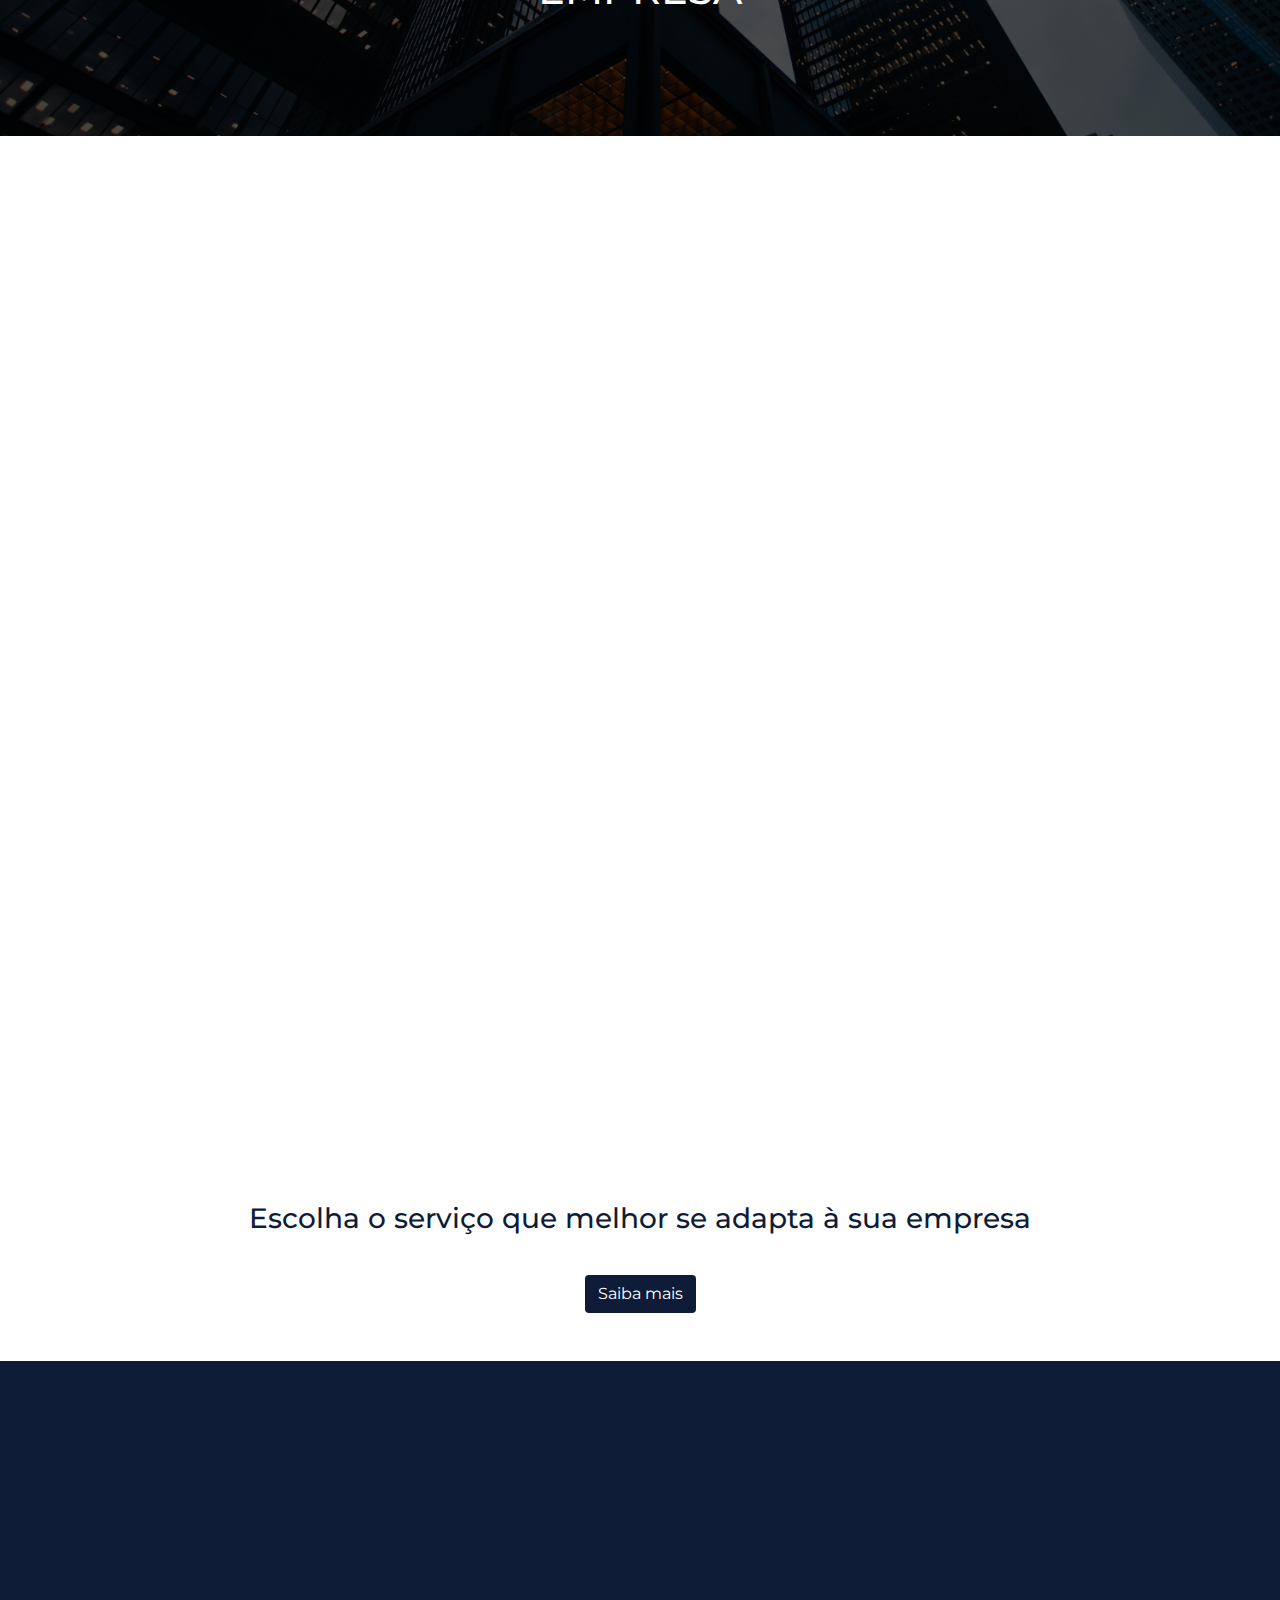
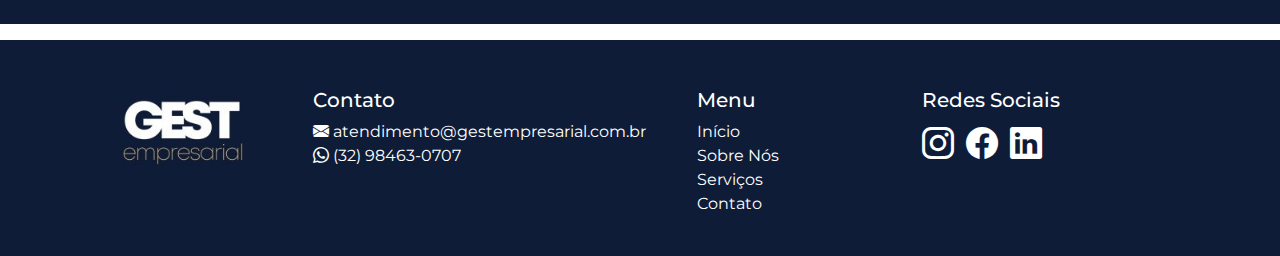
==== commit fa286d86: "Update headings and add WhatsApp button" ====
--- a/index.html
+++ b/index.html
@@ -80,7 +80,7 @@
 
         <div class="home d-flex align-items-center">
             <div class="texto-home texto-esquerda col-md-6 offset-md-1 pl-md-5" data-aos="fade-right">
-                <h1>TRANSFORME <span>NÚMEROS</span> EM ESTRATÉGIAS <span>VENCEDORAS</span></h1>
+                <h1>TRANSFORME <span>NÚMEROS</span> EM ESTRATÉGIAS DE <span>CRESCIMENTO</span></h1>
                 <div data-aos="fade-left" data-aos-offset="200">
                     <p>Impulsionando o crescimento da sua empresa, dedicando a elevar pequenas e médias empresas ao
                         próximo
@@ -91,10 +91,11 @@
 
 
         <div class="container mt-5 mb-5">
-            <div class="row text-center mb-3 texto-desc">
+            <div class="row text-center mb-3 texto-desc mx-auto" data-aos="fade-right">
                 <h5>Somos uma empresa comprometida em impulsionar o crescimento e o sucesso de micro e pequenas
                     empresas por meio de serviços de consultoria, assessoria e BPO financeiro.
                 </h5>
+                <br>
                 <h5>
                     Atuamos como parceiros estratégicos, proporcionando soluções personalizadas e orientadas para
                     resultados.
@@ -117,12 +118,12 @@
 
 
         <div class="container mt-5 mb-4 servicos">
-            <div class="text-center">
+            <div class="text-center" data-aos="fade-up">
                 <h2 class="section-heading text-uppercase">Serviços</h2>
                 <h3 class="section-subheading">Oferecemos uma variedade de soluções para atender às suas necessidades.
                 </h3>
             </div>
-            <div class="row text-center">
+            <div class="row text-center" data-aos="fade-up">
                 <div class="col-md-4">
                     <div class="icon-bolinha">
                         <i class="bi bi-circle-fill"></i>
@@ -201,7 +202,7 @@
 
 
         <div class="contact-section mt-5 mb-3">
-            <div class="container text-center p-5">
+            <div class="container text-center p-5" data-aos="fade-right">
                 <h2 class="mb-4">E ENTÃO, VAMOS <span>CONVERSAR</span>?</h2>
                 <p>Entre em contato via WhatsApp e tire suas dúvidas</p>
                 <a href="https://wa.me/553284630707" target="_blank" class="btn btn-success btn-lg mt-3">
@@ -252,6 +253,7 @@
             </div>
         </div>
     </footer>
+    
 </body>
 
 </html>--- a/style.css
+++ b/style.css
@@ -150,6 +150,11 @@
     color: #c1ab89;
 }
 
+.icon-bolinha:hover {
+    transform: scale(1.1);
+    transition: transform .3s;
+}
+
 .icon-servico {
     position: absolute;
     top: 50%;
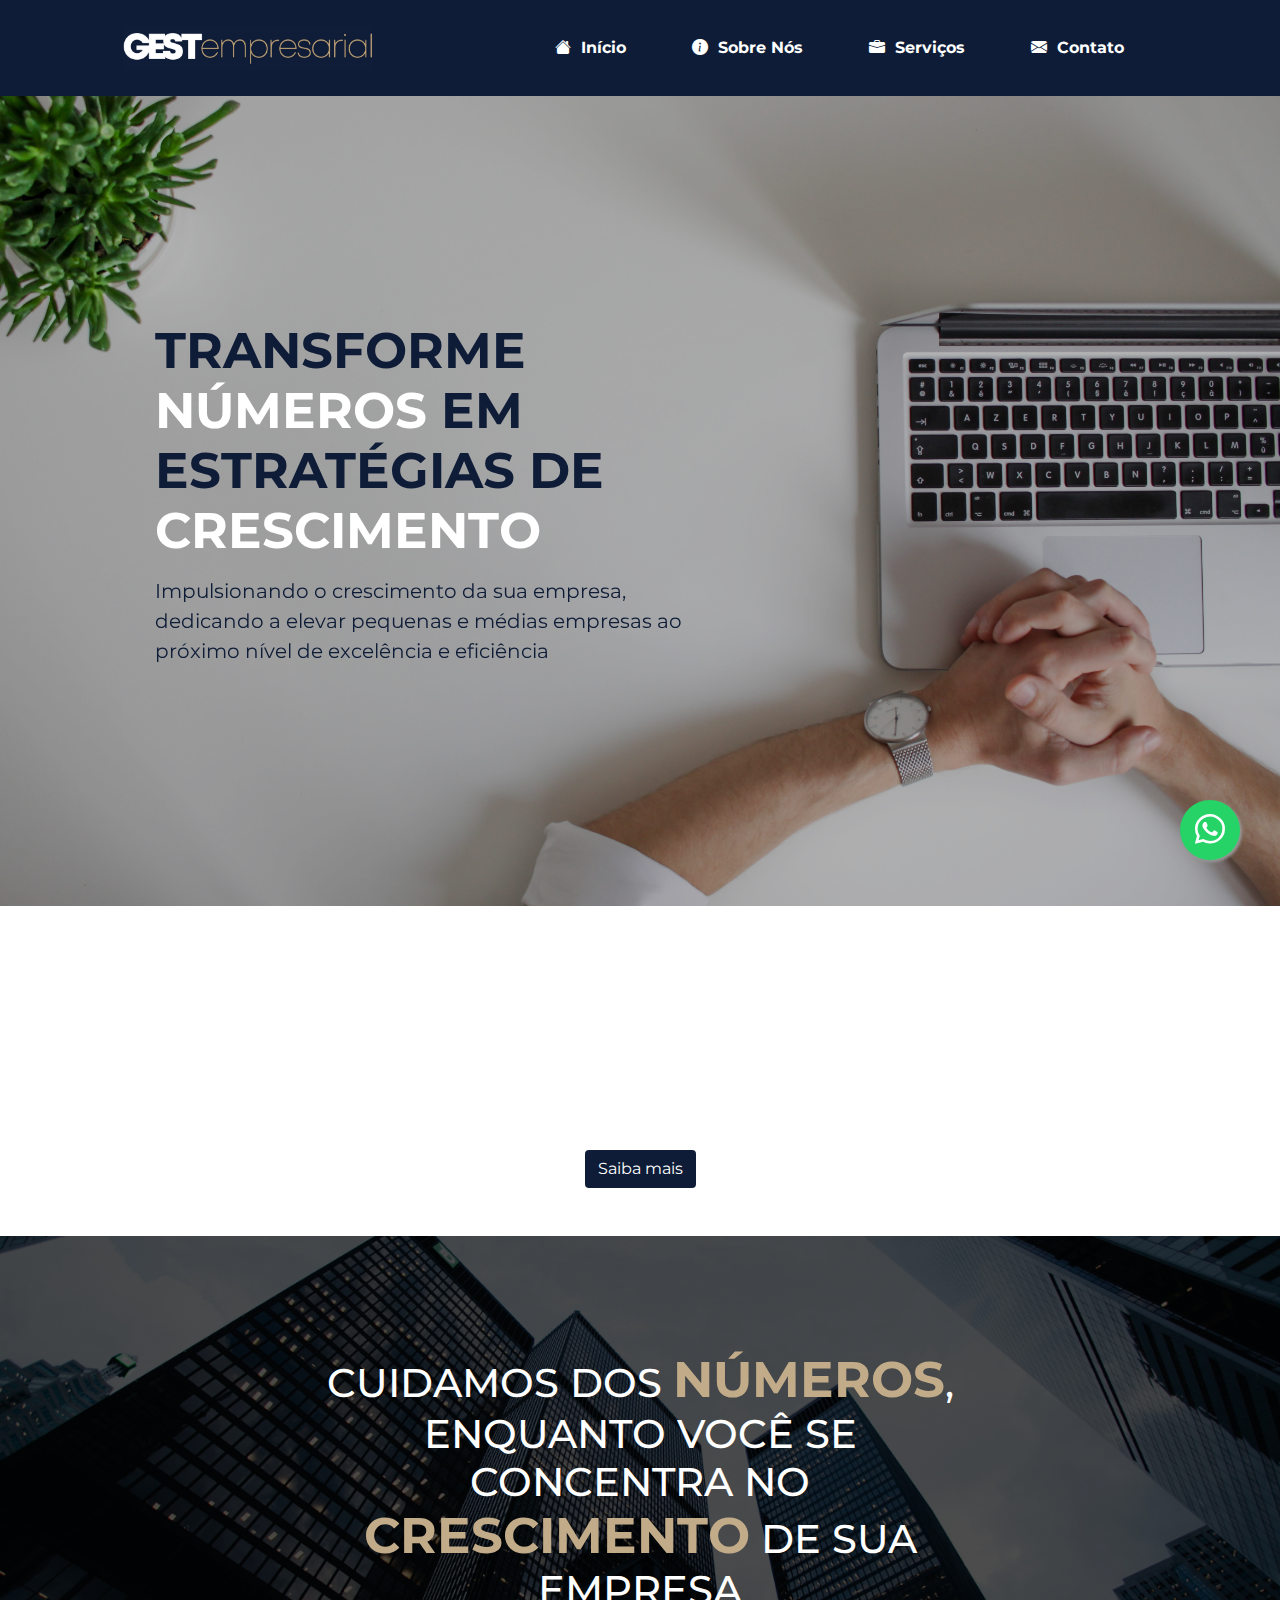
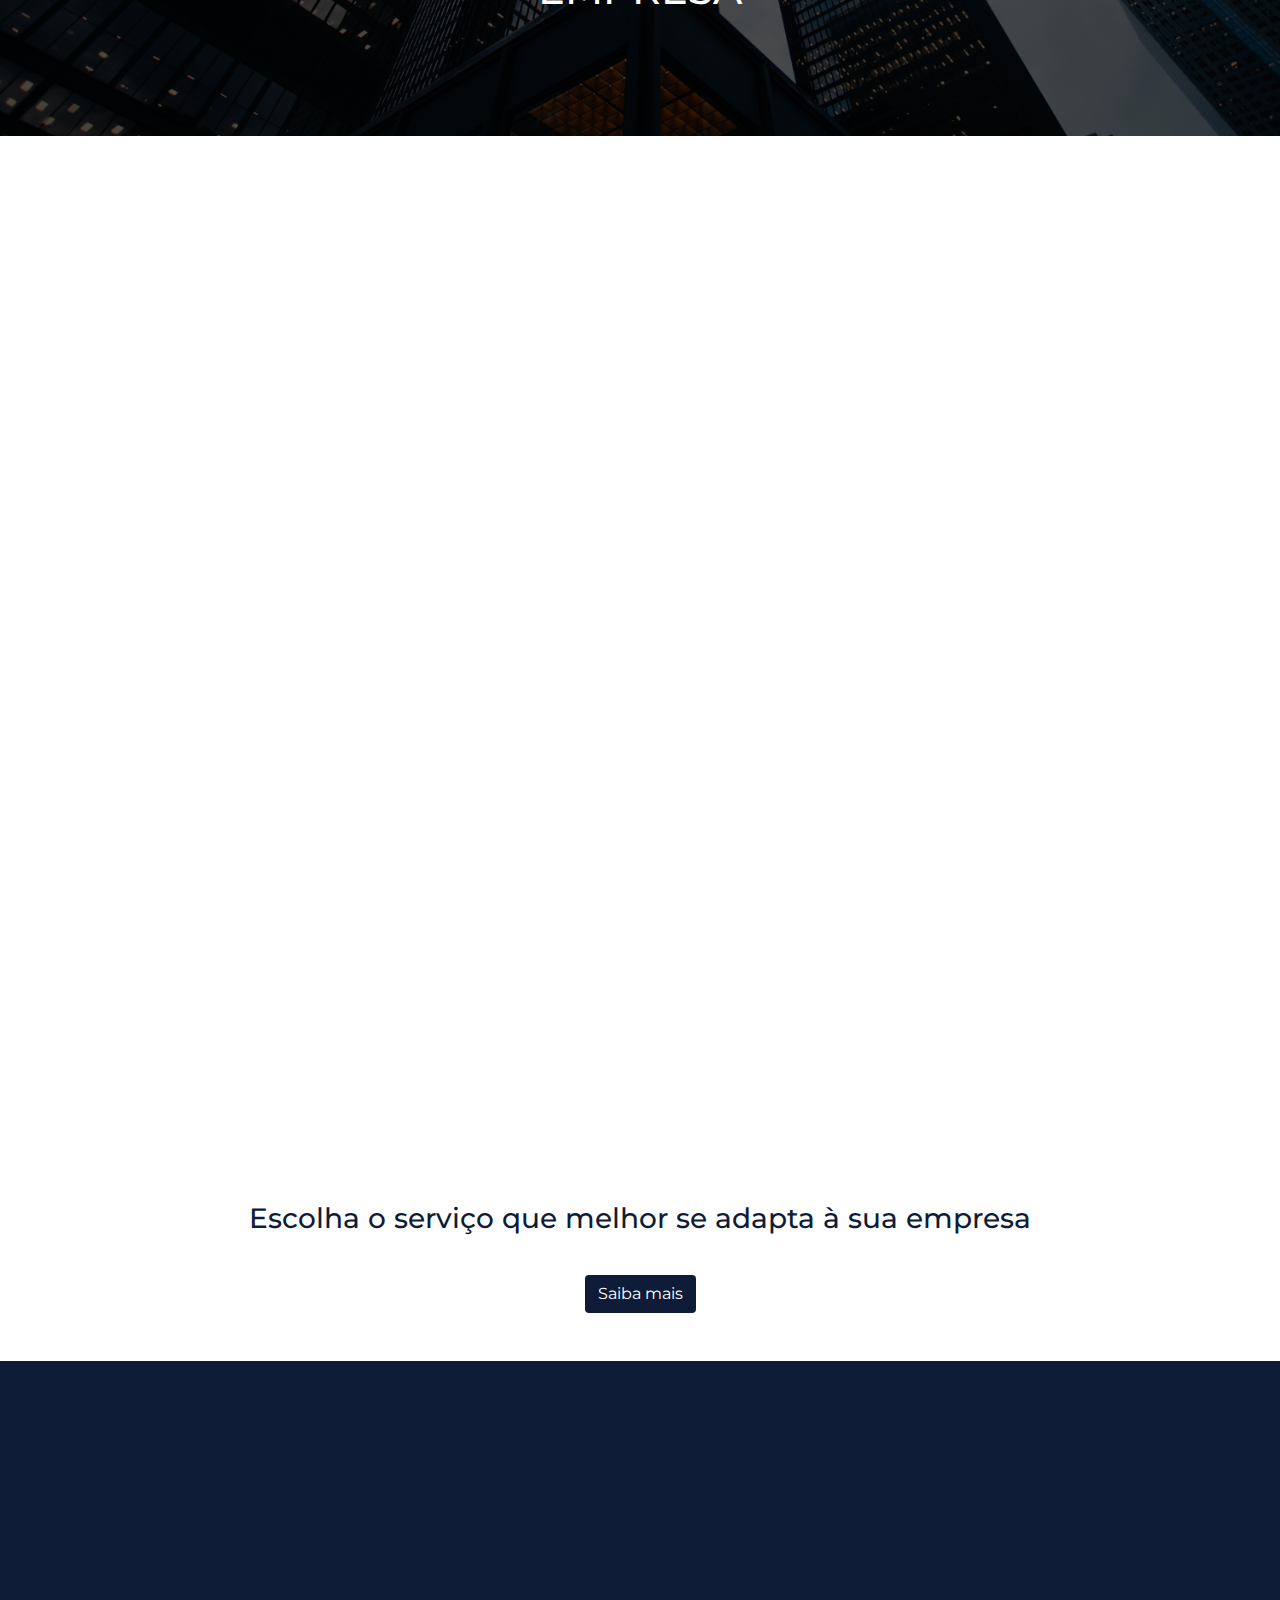
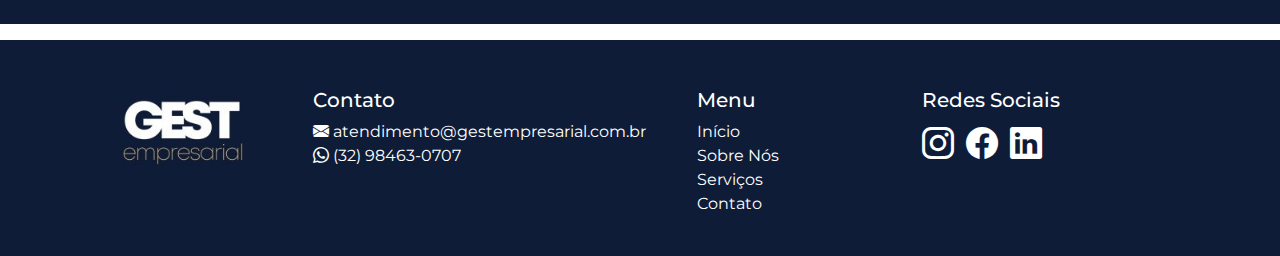
==== commit f159c119: "Add WhatsApp button to footer" ====
--- a/index.html
+++ b/index.html
@@ -5,9 +5,9 @@
     <meta charset="UTF-8">
     <meta name="viewport" content="width=device-width, initial-scale=1.0">
 
-    <link rel="icon" href="./images/Imagem do WhatsApp de 2023-12-29 à(s) 10.19.11_632442c2.jpg">
-
-    <link rel="stylesheet" href="style.css">
+    <link rel="icon" href="./images/G.png">
+
+    <link rel="stylesheet" href="./style/style-home.css">
 
     <link rel="stylesheet" href="https://cdn.jsdelivr.net/npm/bootstrap@4.0.0/dist/css/bootstrap.min.css"
         integrity="sha384-Gn5384xqQ1aoWXA+058RXPxPg6fy4IWvTNh0E263XmFcJlSAwiGgFAW/dAiS6JXm" crossorigin="anonymous">
@@ -61,14 +61,14 @@
                     <li class="nav-item active">
                         <a class="nav-link" href="./index.html"><i class="bi bi-house-fill nav-icon"></i> Início</a>
                     <li class="nav-item">
-                        <a class="nav-link" href="./sobre-nos.html"><i class="bi bi-info-circle-fill nav-icon"></i>
+                        <a class="nav-link" href="./pages/sobre-nos.html"><i class="bi bi-info-circle-fill nav-icon"></i>
                             Sobre Nós</a>
                     </li>
                     <li class="nav-item">
-                        <a class="nav-link" href="./servicos.html"><i class="bi bi-briefcase-fill nav-icon"></i> Serviços</a>
+                        <a class="nav-link" href="./pages/servicos.html"><i class="bi bi-briefcase-fill nav-icon"></i> Serviços</a>
                     </li>
                     <li class="nav-item">
-                        <a class="nav-link" href="./contato.html"><i class="bi bi-envelope-fill nav-icon"></i> Contato</a>
+                        <a class="nav-link" href="./pages/contato.html"><i class="bi bi-envelope-fill nav-icon"></i> Contato</a>
                     </li>
                 </ul>
             </div>
@@ -104,7 +104,7 @@
 
             </div>
             <div class="d-flex justify-content-center text-center">
-                <a href="./sobre-nos.html" class="btn btn-custom">Saiba mais</a>
+                <a href="./pages/sobre-nos.html" class="btn btn-custom">Saiba mais</a>
             </div>
         </div>
 
@@ -195,7 +195,7 @@
                 <h3>Escolha o serviço que melhor se adapta à sua empresa</h3>
             </div>
             <div class="d-flex justify-content-center text-center">
-                <a href="./servicos.html" class="btn btn-custom">Saiba mais</a>
+                <a href="./pages/servicos.html" class="btn btn-custom">Saiba mais</a>
             </div>
         </div>
 
@@ -233,10 +233,10 @@
                 <div class="col-md-2 mx-auto mt-3 mt-md-0">
                     <h5>Menu</h5>
                     <ul class="list-unstyled">
-                        <li><a href="./index.html" class="menu">Início</a></li>
-                        <li><a href="./sobre-nos.html" class="menu">Sobre Nós</a></li>
-                        <li><a href="./servicos.html" class="menu">Serviços</a></li>
-                        <li><a href="./contato.html" class="menu">Contato</a></li>
+                        <li><a href="./pages/index.html" class="menu">Início</a></li>
+                        <li><a href="./pages/sobre-nos.html" class="menu">Sobre Nós</a></li>
+                        <li><a href="./pages/servicos.html" class="menu">Serviços</a></li>
+                        <li><a href="./pages/contato.html" class="menu">Contato</a></li>
                     </ul>
                 </div>
                 <div class="col-md-3 mx-auto mt-3 mt-md-0">
@@ -254,6 +254,10 @@
         </div>
     </footer>
     
+    <a href="https://wa.me/553284630707" class="whatsapp-button fade-in" target="_blank">
+        <i class="bi bi-whatsapp"></i>
+    </a>
+
 </body>
 
 </html>--- a/style/style-home.css
+++ b/style/style-home.css
@@ -0,0 +1,376 @@
+@import url('https://fonts.googleapis.com/css2?family=Montserrat:wght@400;500;600;700;800&display=swap');
+
+
+*{
+    margin: 0;
+    padding: 0;
+    box-sizing: border-box;
+    font-family: 'Montserrat', sans-serif;
+}
+
+body {
+    font-family: 'Montserrat', sans-serif;
+    font-weight: 500; 
+}
+
+h1, h2, h3, h4, h5, h6 {
+    font-weight: 700; 
+}
+
+.header {
+    background-color: #0e1c37;
+}
+
+.navbar-light .navbar-toggler {
+    background-color: transparent;
+}
+
+.nav-icon {
+    margin-right: 5px;
+}
+
+.navbar-brand img {
+    width: 250px;
+    height: auto;
+}
+
+.navbar-nav .nav-link {
+    color: #ffffff;
+    font-weight: bold;
+}
+
+.navbar-nav .nav-link:hover {
+    color: #c1ab89;
+}
+
+.navbar-nav .nav-item {
+    margin: 20px 25px;
+}
+
+.navbar-toggler i {
+    color: white;
+}
+
+.home {
+    position: relative;
+    background-image: url('../images/nordwood-themes-kRNZiGKtz48-unsplash.jpg');
+    background-size: cover;
+    background-position: center;
+    height: 90vh;
+}
+
+.home::before {
+    content: "";
+    position: absolute;
+    top: 0;
+    right: 0;
+    bottom: 0;
+    left: 0;
+    background: rgba(0, 0, 0, 0.3);
+}
+
+.texto-home {
+    color: #0e1c37;
+}
+
+.texto-home span {
+    color: #ffffff;
+}
+
+.texto-home h1 {
+    font-size: 50px;
+    font-weight: bold;
+}
+
+.texto-home p {
+    font-size: 20px;
+    margin-top: 15px;
+}
+
+.btn-custom {
+    margin-top: 20px;
+}
+
+.texto-desc {
+    color: #0e1c37;
+    border-right: 2px solid #c1ab89;
+    border-left: 2px solid #c1ab89;
+    padding-left: 10px;
+    padding-right: 10px;
+}
+
+@media (max-width: 767.98px) {
+    .texto-desc {
+      border-right: none;
+      border-left: none;
+      border-top: 2px solid #c1ab89;
+      border-bottom: 2px solid #c1ab89;
+      padding-top: 20px;
+      padding-bottom: 20px;
+    }
+}
+
+.inicio-background {
+    position: relative;
+    background-image: url('../images/sean-pollock-PhYq704ffdA-unsplash.jpg');
+    background-size: cover;
+    background-position: 10% center;
+    height: 500px;
+}
+
+.inicio-background::before {
+    content: "";
+    position: absolute;
+    top: 0;
+    right: 0;
+    bottom: 0;
+    left: 0;
+    background: rgba(0, 0, 0, 0.7);
+}
+
+.inicio-text {
+    position: absolute;
+    top: 50%;
+    left: 50%;
+    transform: translate(-50%, -50%);
+    color: white;
+    text-align: center;
+    font-size: 70%;
+}
+
+.inicio-text span {
+    font-size: 50px;
+    font-weight: bold;
+    color: #c1ab89;
+}
+
+.icon-bolinha {
+    position: relative;
+    font-size: 30vh;
+    color: #c1ab89;
+}
+
+.icon-bolinha:hover {
+    transform: scale(1.1);
+    transition: transform .3s;
+}
+
+.icon-servico {
+    position: absolute;
+    top: 50%;
+    left: 50%;
+    transform: translate(-50%, -50%);
+    font-size: 15vh;
+    color: #ffffff;
+}
+
+#sobre .card {
+    background-color: #0e1c37; /* Altere para a cor que desejar */
+    margin-top: 50px; /* Altere para o espaçamento que desejar */
+    margin-bottom: 50px; /* Altere para o espaçamento que desejar */
+    border-radius: 50px;
+    box-shadow: 0 4px 8px 0 rgba(0, 0, 0, 0.4), 0 6px 20px 0 rgba(0, 0, 0, 0.4); /* Adiciona sombra */
+}
+
+#sobre .card .card-body {
+    color: #ffffff; /* Altere para a cor que desejar */
+}
+
+#sobre .card .card-body h2 {
+    text-transform: uppercase;
+    color: #c1ab89;
+    margin-top: 20px;
+    margin-bottom: 20px;
+    text-align: center;
+}
+
+#sobre .card .card-body p {
+    font-size: 18px;
+}
+
+#sobre .card .card-body .img-fluid {
+    background-color: #c1ab89;
+    border-color: #c1ab89;
+    color: #ffffff;
+    font-weight: bold;
+}
+
+
+
+.card-body h2 {
+    text-transform: uppercase;
+    color: #0e1c37;
+    margin-top: 20px;
+    margin-bottom: 20px;
+    text-align: center;
+
+}
+
+.btn-custom {
+    background-color: #0e1c37; /* Cor de fundo do botão */
+    color: #ffffff; /* Cor do texto do botão */
+}
+
+.btn-custom:hover {
+    background-color: #c1ab89; /* Cor de fundo do botão quando o mouse está sobre ele */
+    color: #ffffff; /* Cor do texto do botão quando o mouse está sobre ele */
+}
+
+
+
+.contact-section {
+    color: #ffffff;
+    background-color: #0e1c37; /* Cor de fundo azul da seção de contato */
+}
+
+.contact-section span {
+    color: #c1ab89;
+}
+
+.btn-success {
+    background-color: #25D366; /* Cor do botão do WhatsApp */
+    border-color: #25D366; /* Cor da borda do botão do WhatsApp */
+}
+
+/* Opcional: Se você quiser ajustar a forma do botão para se parecer mais com o da imagem */
+.btn-lg {
+    border-radius: 30px;
+    padding: .75rem 1.25rem;
+}
+
+
+.servicos {
+    background-color: #ffffff;
+}
+
+.servicos h2 {
+    color: #0e1c37;
+    font-weight: 550;
+    margin-bottom: 20px;
+}
+
+.icon-bolinha {
+    font-size: 10em;
+}
+
+.icon-servico {
+    color: #0e1c37;
+    font-weight: 550;
+    font-size: 0.6em;
+}
+
+.servicos h3 {
+    color: #0e1c37;
+    font-weight: 500;
+    margin-bottom: 20px;
+}
+
+.servicos p {
+    color: #0e1c37;
+    font-weight: 400;
+    margin-bottom: 20px;
+}
+
+.servicos h4 {
+    color: #0e1c37;
+    font-weight: 550;
+    margin-top: 0.5rem;
+}
+
+
+
+footer {
+    background-color: #0e1c37;
+    color: #ffffff;
+    padding-top: 20px;
+    padding-bottom: 20px;
+}
+
+.contato-footer {
+    color: #ffffff;
+}
+
+.contato-footer:hover {
+    color: #c1ab89;
+}
+
+.menu {
+    color: #ffffff;
+}
+
+.menu:hover {
+    color: #c1ab89;
+}
+
+.social-icon{
+    color:#ffffff;
+}
+
+.social-icon:hover {
+    color: #c1ab89; /* Muda a cor para vermelho quando o mouse passa sobre o ícone */
+}
+
+@keyframes fadeIn {
+    0% {opacity: 0;}
+    100% {opacity: 1;}
+}
+
+.fade-in {
+    animation: fadeIn 2s;
+}
+
+.whatsapp-button {
+    position: fixed;
+    width: 60px;
+    height: 60px;
+    bottom: 40px;
+    right: 40px;
+    background-color: #25d366;
+    color: #fff;
+    border-radius: 50px;
+    text-align: center;
+    font-size: 30px;
+    box-shadow: 2px 2px 3px #999;
+    z-index: 100;
+    display: flex;
+    align-items: center;
+    justify-content: center;
+}
+
+.whatsapp-button:hover {
+    color: #fff;
+    text-decoration: none;
+}
+
+.whatsapp-button:hover {
+    transform: scale(1.1);
+    transition: .2s;
+}
+
+
+
+/* Estilizando a barra de rolagem vertical */
+::-webkit-scrollbar {
+    width: 6px; /* Largura da barra de rolagem */
+    background: #0e1c37; /* Fundo transparente */
+}
+
+::-webkit-scrollbar-thumb {
+    background: #c1ab89; /* Cor do polegar da barra de rolagem (50% de opacidade preta) */
+    border-radius: 30px; /* Borda arredondada */
+}
+
+::-webkit-scrollbar-thumb:hover {
+    background: #887861; /* Cor do polegar da barra de rolagem quando hover */
+}
+
+/* Estilizando a barra de rolagem horizontal (opcional) */
+::-webkit-scrollbar-track {
+    background: #0e1c37; /* Fundo transparente */
+}
+
+/* Escondendo a barra de rolagem nativa do Firefox */
+* {
+    scrollbar-width: thin;
+    scrollbar-color: transparent transparent;
+}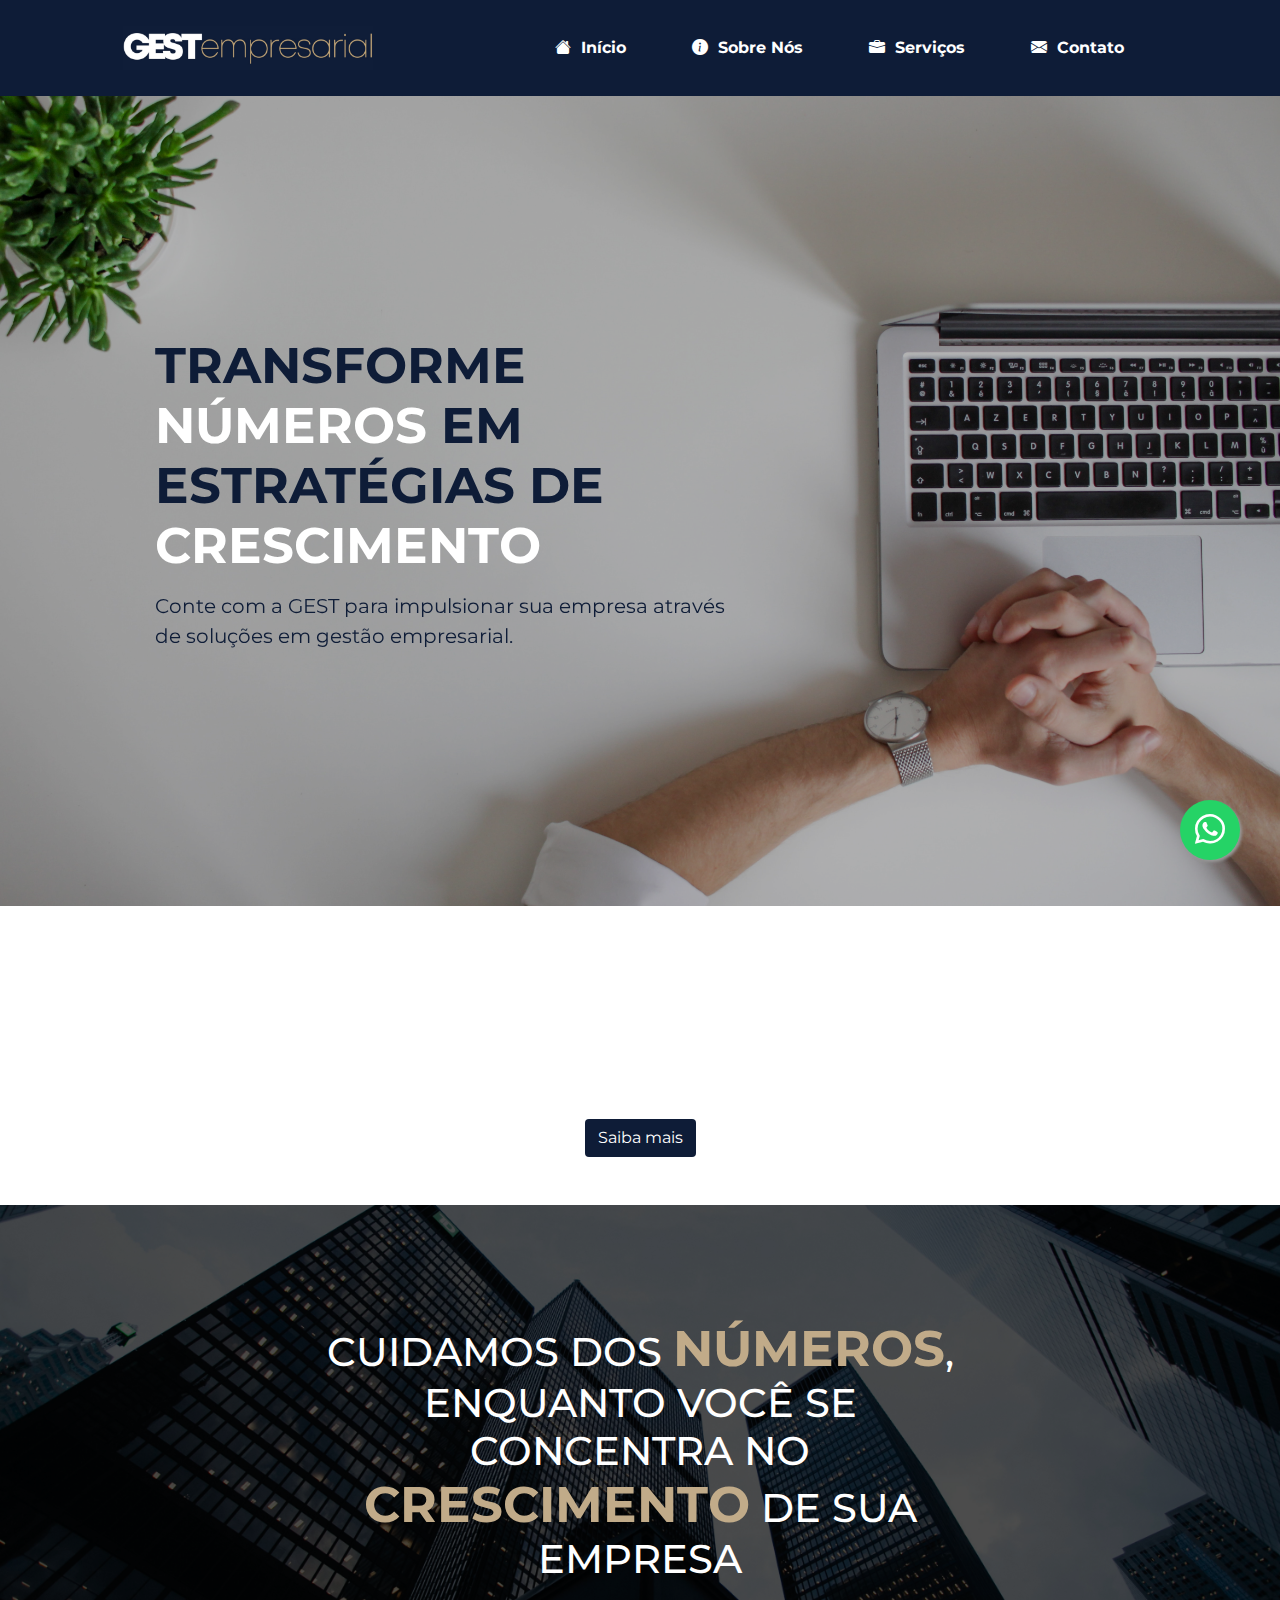
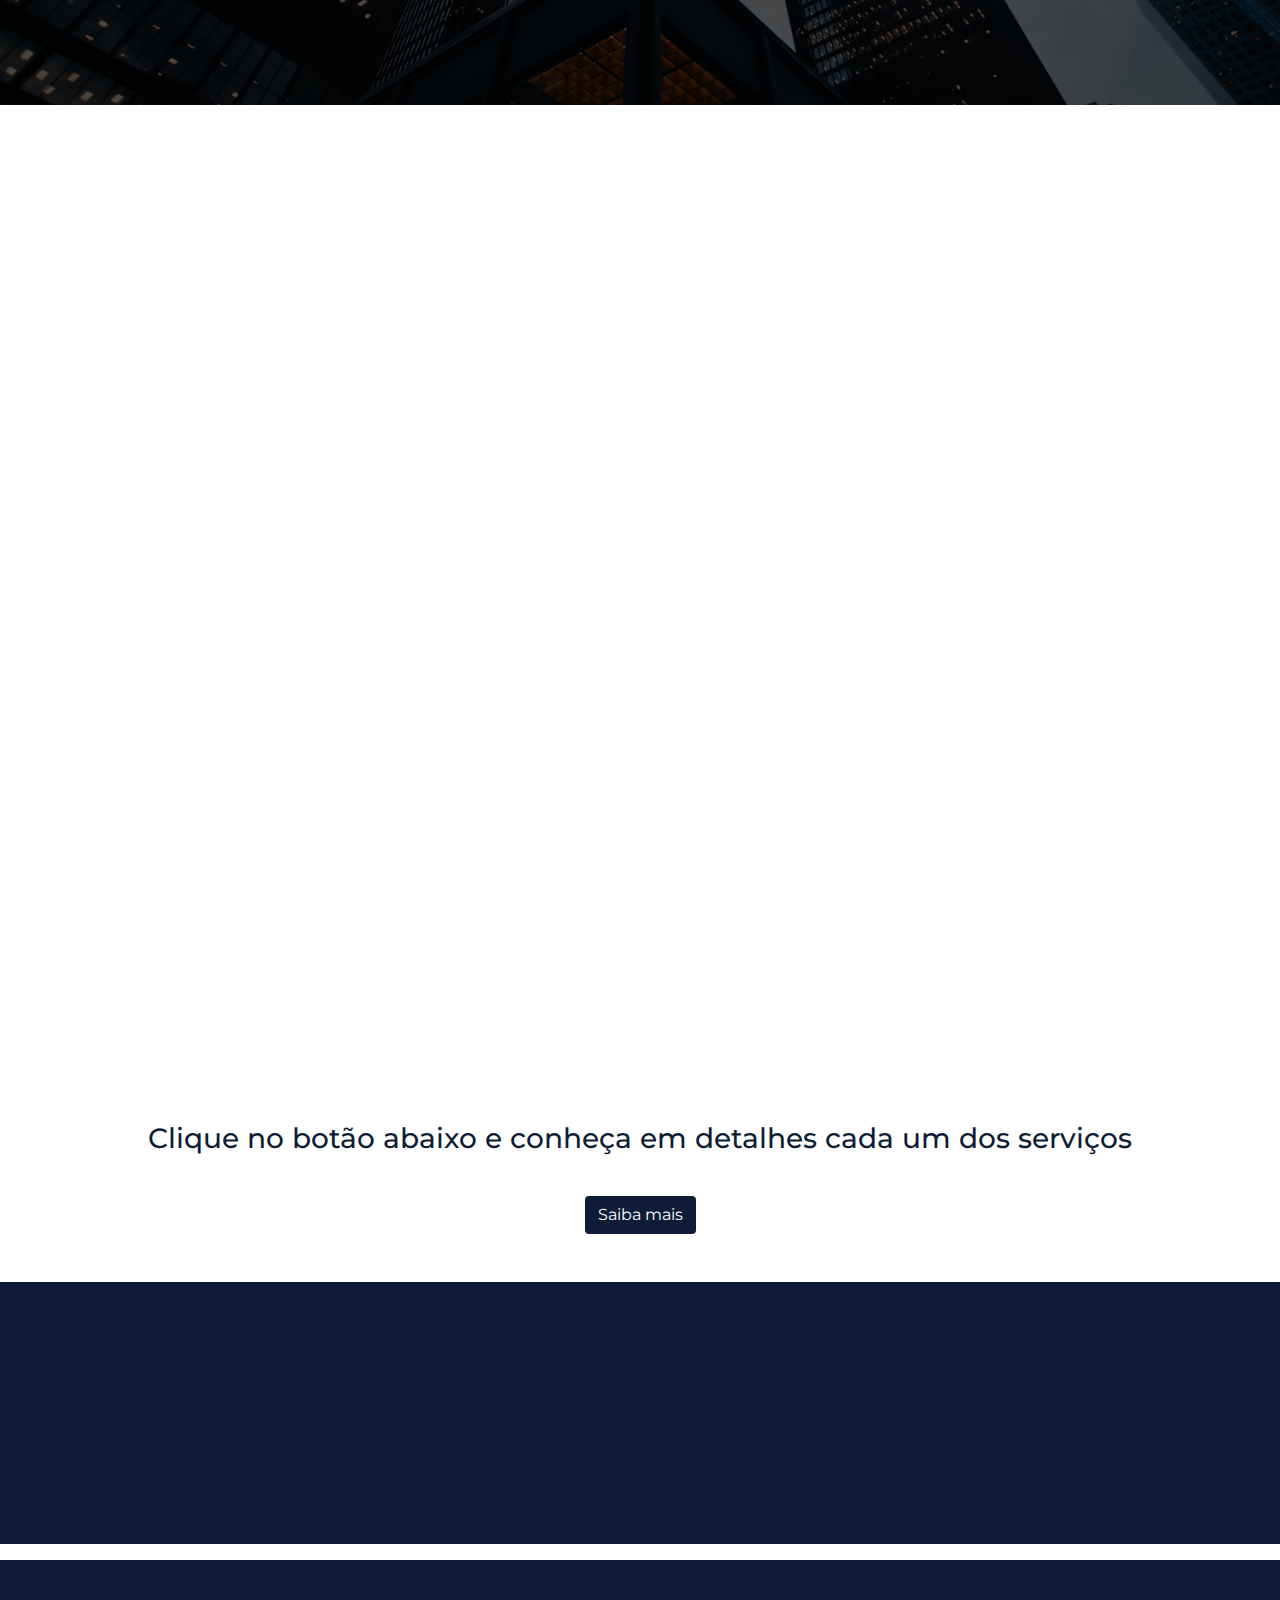
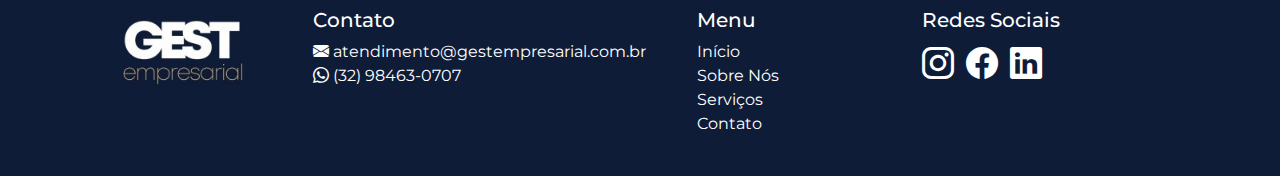
==== commit 193ec46b: "alterações finais sobre fonte e texto" ====
--- a/index.html
+++ b/index.html
@@ -15,13 +15,14 @@
 
     <link rel="stylesheet" href="https://unpkg.com/aos@2.3.1/dist/aos.css">
 
-    <script src="script.js"></script>
     <script src="https://unpkg.com/aos@2.3.1/dist/aos.js"></script>
 
-    <title>Gest Empresarial - Consultoria, Assessoria e BPO</title>
+    <title>GEST Empresarial - Consultoria, Assessoria e BPO</title>
+
 </head>
 
 <body>
+
     <script>
         AOS.init(
             {
@@ -32,9 +33,6 @@
     </script>
 
     <script src="https://code.jquery.com/jquery-3.5.1.slim.min.js"></script>
-    <script src="https://stackpath.bootstrapcdn.com/bootstrap/5.0.0-beta1/js/bootstrap.bundle.min.js"></script>
-
-    <script src="https://stackpath.bootstrapcdn.com/bootstrap/5.0.0-beta1/js/bootstrap.bundle.min.js"></script>
 
     <script src="https://code.jquery.com/jquery-3.2.1.slim.min.js"
         integrity="sha384-KJ3o2DKtIkvYIK3UENzmM7KCkRr/rE9/Qpg6aAZGJwFDMVNA/GpGFF93hXpG5KkN"
@@ -61,14 +59,17 @@
                     <li class="nav-item active">
                         <a class="nav-link" href="./index.html"><i class="bi bi-house-fill nav-icon"></i> Início</a>
                     <li class="nav-item">
-                        <a class="nav-link" href="./pages/sobre-nos.html"><i class="bi bi-info-circle-fill nav-icon"></i>
+                        <a class="nav-link" href="./pages/sobre-nos.html"><i
+                                class="bi bi-info-circle-fill nav-icon"></i>
                             Sobre Nós</a>
                     </li>
                     <li class="nav-item">
-                        <a class="nav-link" href="./pages/servicos.html"><i class="bi bi-briefcase-fill nav-icon"></i> Serviços</a>
+                        <a class="nav-link" href="./pages/servicos.html"><i class="bi bi-briefcase-fill nav-icon"></i>
+                            Serviços</a>
                     </li>
                     <li class="nav-item">
-                        <a class="nav-link" href="./pages/contato.html"><i class="bi bi-envelope-fill nav-icon"></i> Contato</a>
+                        <a class="nav-link" href="./pages/contato.html"><i class="bi bi-envelope-fill nav-icon"></i>
+                            Contato</a>
                     </li>
                 </ul>
             </div>
@@ -82,9 +83,7 @@
             <div class="texto-home texto-esquerda col-md-6 offset-md-1 pl-md-5" data-aos="fade-right">
                 <h1>TRANSFORME <span>NÚMEROS</span> EM ESTRATÉGIAS DE <span>CRESCIMENTO</span></h1>
                 <div data-aos="fade-left" data-aos-offset="200">
-                    <p>Impulsionando o crescimento da sua empresa, dedicando a elevar pequenas e médias empresas ao
-                        próximo
-                        nível de excelência e eficiência</p>
+                    <p>Conte com a GEST para impulsionar sua empresa através de soluções em gestão empresarial.</p>
                 </div>
             </div>
         </div>
@@ -92,16 +91,8 @@
 
         <div class="container mt-5 mb-5">
             <div class="row text-center mb-3 texto-desc mx-auto" data-aos="fade-right">
-                <h5>Somos uma empresa comprometida em impulsionar o crescimento e o sucesso de micro e pequenas
-                    empresas por meio de serviços de consultoria, assessoria e BPO financeiro.
-                </h5>
-                <br>
-                <h5>
-                    Atuamos como parceiros estratégicos, proporcionando soluções personalizadas e orientadas para
-                    resultados.
-                    Temos como objetivo enfrentar os desafios do mercado atual e assegurar o crescimento sustentável.
-                </h5>
-
+                <p>Somos uma empresa comprometida em impulsionar o crescimento e o sucesso de micro e pequenas
+                    empresas por meio de serviços de consultoria, assessoria e BPO financeiro.</p>
             </div>
             <div class="d-flex justify-content-center text-center">
                 <a href="./pages/sobre-nos.html" class="btn btn-custom">Saiba mais</a>
@@ -120,7 +111,7 @@
         <div class="container mt-5 mb-4 servicos">
             <div class="text-center" data-aos="fade-up">
                 <h2 class="section-heading text-uppercase">Serviços</h2>
-                <h3 class="section-subheading">Oferecemos uma variedade de soluções para atender às suas necessidades.
+                <h3 class="section-subheading">Oferecemos diferentes soluções para atender suas necessidades.
                 </h3>
             </div>
             <div class="row text-center" data-aos="fade-up">
@@ -132,7 +123,7 @@
                         </div>
                     </div>
                     <h4 class="my-3">Modelagem de Negócio</h4>
-                    <p>Visamos desenvolver e representar de forma sistêmica a estrutura e dinâmica de um negócio.</p>
+                    <p>Estudo que auxilia no entendimento, visualização e comunicação de como a empresa cria, entrega e captura valor.</p>
                 </div>
                 <div class="col-md-4">
                     <div class="icon-bolinha">
@@ -142,9 +133,7 @@
                         </div>
                     </div>
                     <h4 class="my-3">Plano de Negócios</h4>
-                    <p>Documento estratégico que descreve as metas e estratégias de uma empresa, delineando como ela
-                        planeja
-                        atingir seus objetivos e se sustentar no mercado.</p>
+                    <p>Material detalhado que define a estratégia, objetivos e operações para novos empreendimentos ou empresas que buscam a expansão.</p>
                 </div>
                 <div class="col-md-4">
                     <div class="icon-bolinha">
@@ -154,8 +143,7 @@
                         </div>
                     </div>
                     <h4 class="my-3">Viabilidade Financeira</h4>
-                    <p>Analisamos e avaliamos a capacidade econômica e financeira de uma determinada iniciativa, seja de
-                        um novo empreendimento, expansão ou projeto específico.</p>
+                    <p>Estudo que analisa e avalia a capacidade econômica e financeira de uma iniciativa, seja de um novo empreendimento, expansão ou projeto específico.</p>
                 </div>
                 <div class="col-md-4">
                     <div class="icon-bolinha">
@@ -165,8 +153,7 @@
                         </div>
                     </div>
                     <h4 class="my-3">Gestão Financeira</h4>
-                    <p>Conjunto de iniciativas e estratégias para administrar de forma eficaz os recursos financeiros de
-                        uma organização.</p>
+                    <p>Conjunto de práticas e estratégias para administrar de forma eficaz os recursos financeiros de uma organização.</p>
                 </div>
                 <div class="col-md-4">
                     <div class="icon-bolinha">
@@ -176,8 +163,7 @@
                         </div>
                     </div>
                     <h4 class="my-3">Assessoria Financeira</h4>
-                    <p>Oferecemos orientação especializada para auxiliar empresas na gestão eficiente de seus recursos
-                        financeiros. </p>
+                    <p>Serviço de orientação especializada para auxiliar empresas na gestão eficiente de seus recursos financeiros.</p>
                 </div>
                 <div class="col-md-4">
                     <div class="icon-bolinha">
@@ -187,12 +173,11 @@
                         </div>
                     </div>
                     <h4 class="my-3">BPO Financeiro</h4>
-                    <p>O BPO (Business Process Outsourcing) Financeiro é um serviço que terceiriza as operações
-                        financeiras de uma empresa para um provedor externo.</p>
+                    <p>Solução de terceirização da gestão financeira para empresas.</p>
                 </div>
             </div>
             <div class="text-center mt-5 mb-3">
-                <h3>Escolha o serviço que melhor se adapta à sua empresa</h3>
+                <h3>Clique no botão abaixo e conheça em detalhes cada um dos serviços</h3>
             </div>
             <div class="d-flex justify-content-center text-center">
                 <a href="./pages/servicos.html" class="btn btn-custom">Saiba mais</a>
@@ -233,7 +218,7 @@
                 <div class="col-md-2 mx-auto mt-3 mt-md-0">
                     <h5>Menu</h5>
                     <ul class="list-unstyled">
-                        <li><a href="./pages/index.html" class="menu">Início</a></li>
+                        <li><a href="./index.html" class="menu">Início</a></li>
                         <li><a href="./pages/sobre-nos.html" class="menu">Sobre Nós</a></li>
                         <li><a href="./pages/servicos.html" class="menu">Serviços</a></li>
                         <li><a href="./pages/contato.html" class="menu">Contato</a></li>
@@ -246,14 +231,14 @@
                                     class="bi bi-instagram" style="font-size: 2rem;"></i></a></li>
                         <li class="list-inline-item"><a href="link_do_facebook" target="_blank" class="social-icon"><i
                                     class="bi bi-facebook" style="font-size: 2rem;"></i></a></li>
-                        <li class="list-inline-item"><a href="link_do_linkedin" target="_blank" class="social-icon"><i
+                        <li class="list-inline-item"><a href="https://www.linkedin.com/company/gest-empresarial/" target="_blank" class="social-icon"><i
                                     class="bi bi-linkedin" style="font-size: 2rem;"></i></a></li>
                     </ul>
                 </div>
             </div>
         </div>
     </footer>
-    
+
     <a href="https://wa.me/553284630707" class="whatsapp-button fade-in" target="_blank">
         <i class="bi bi-whatsapp"></i>
     </a>
--- a/style/style-home.css
+++ b/style/style-home.css
@@ -91,7 +91,8 @@
     margin-top: 20px;
 }
 
-.texto-desc {
+.texto-desc p {
+    font-size: 25px;
     color: #0e1c37;
     border-right: 2px solid #c1ab89;
     border-left: 2px solid #c1ab89;
